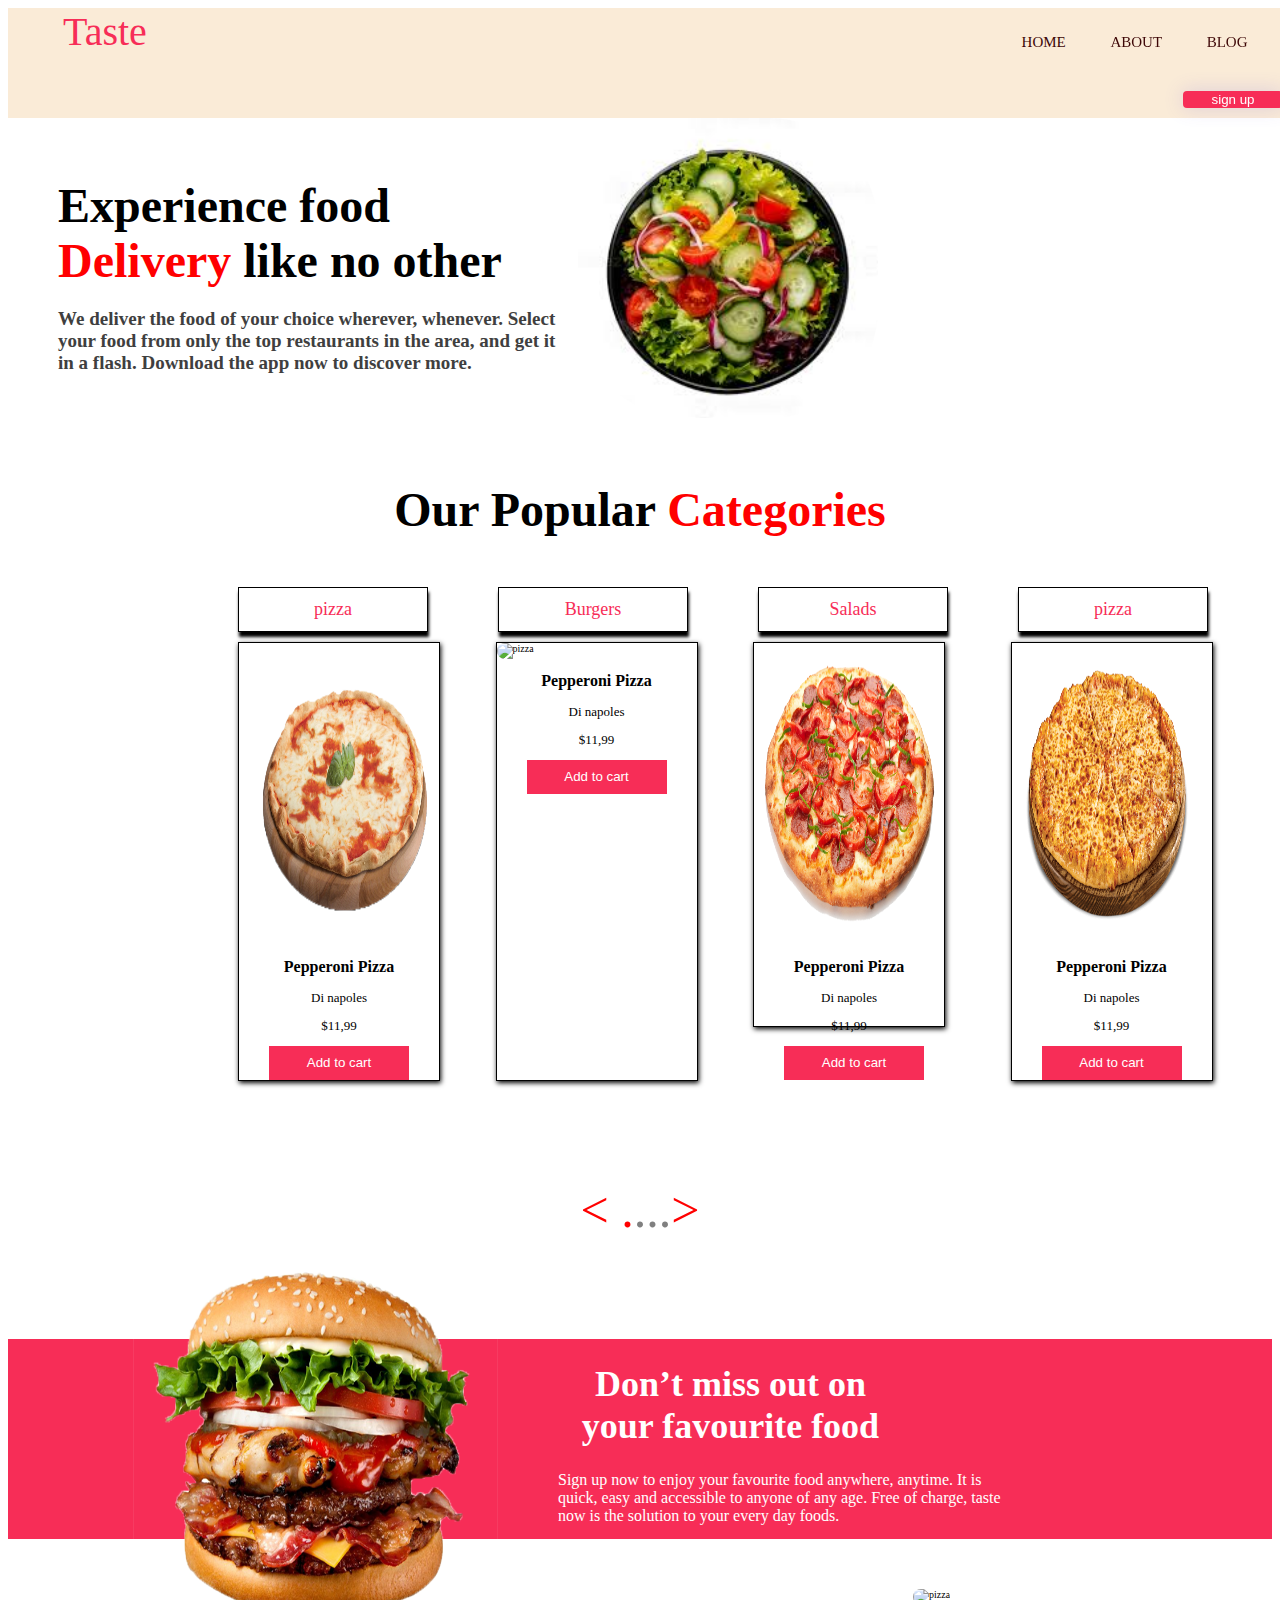
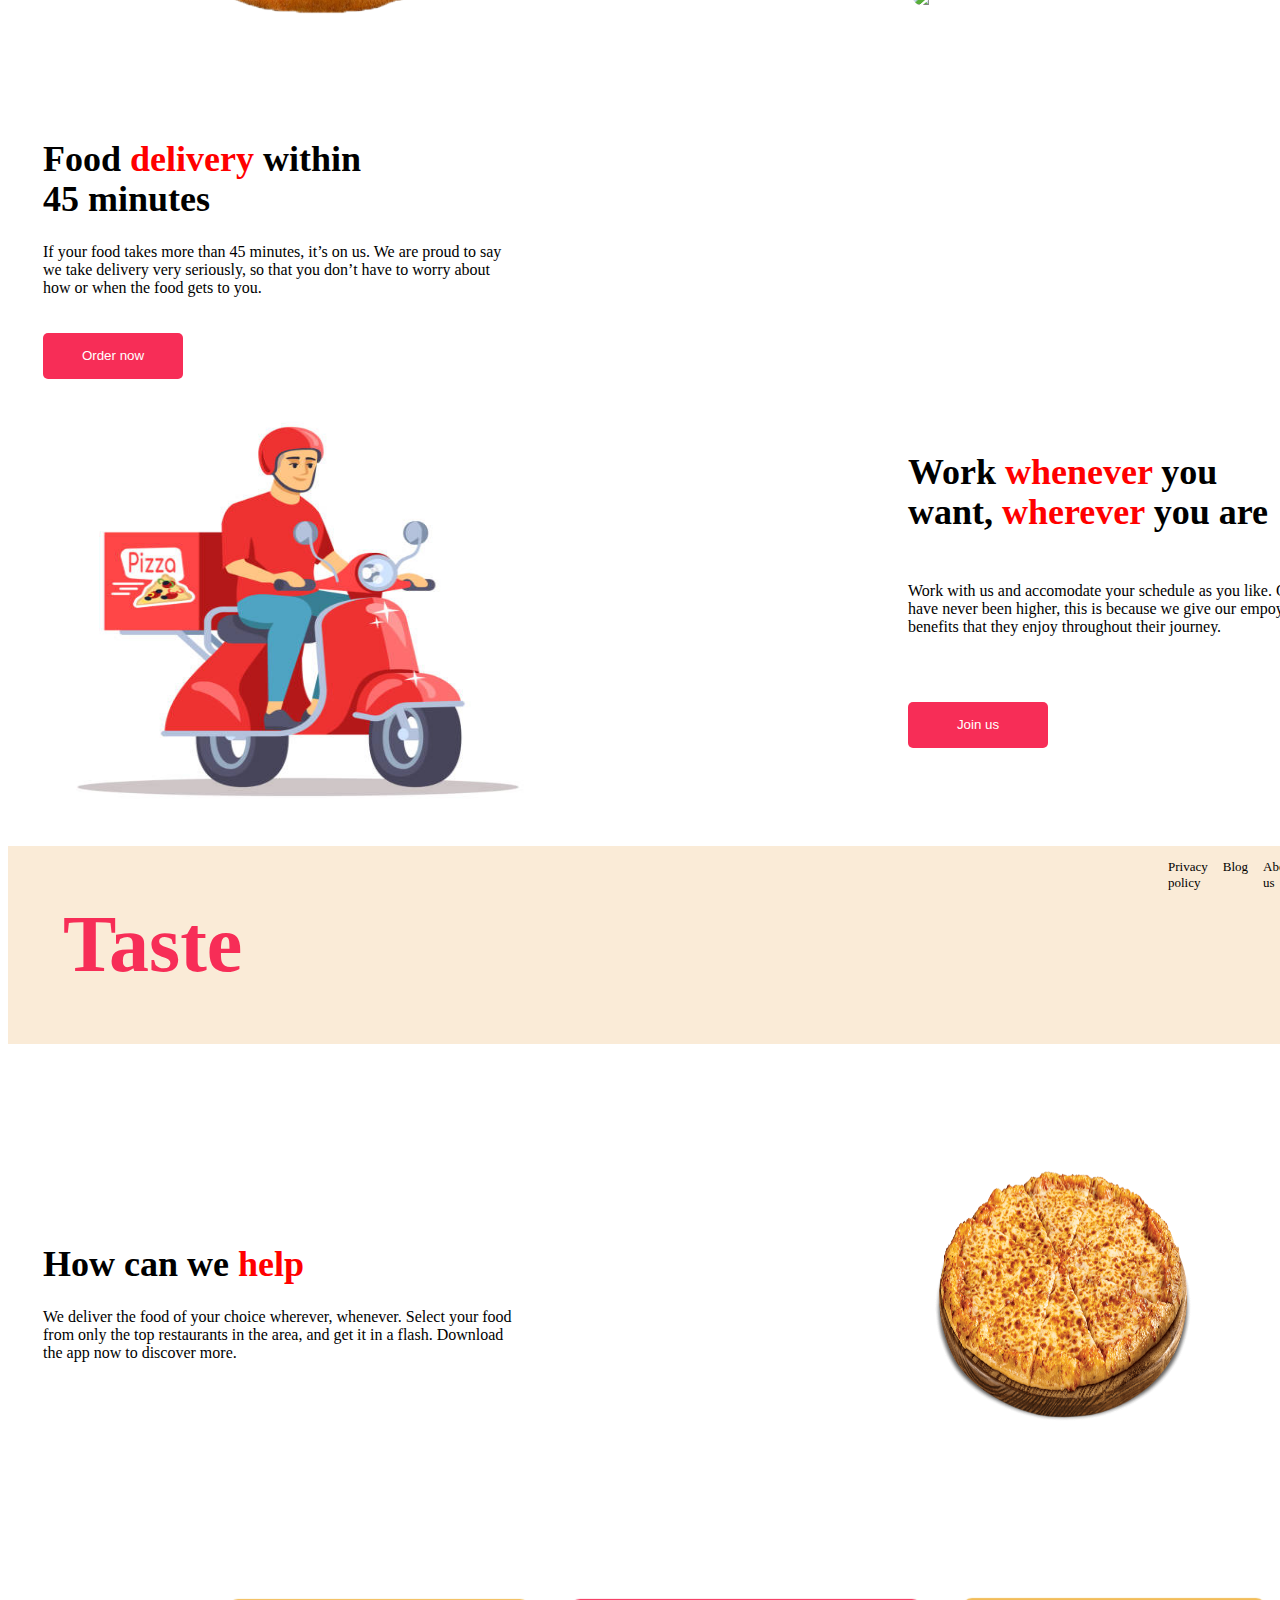
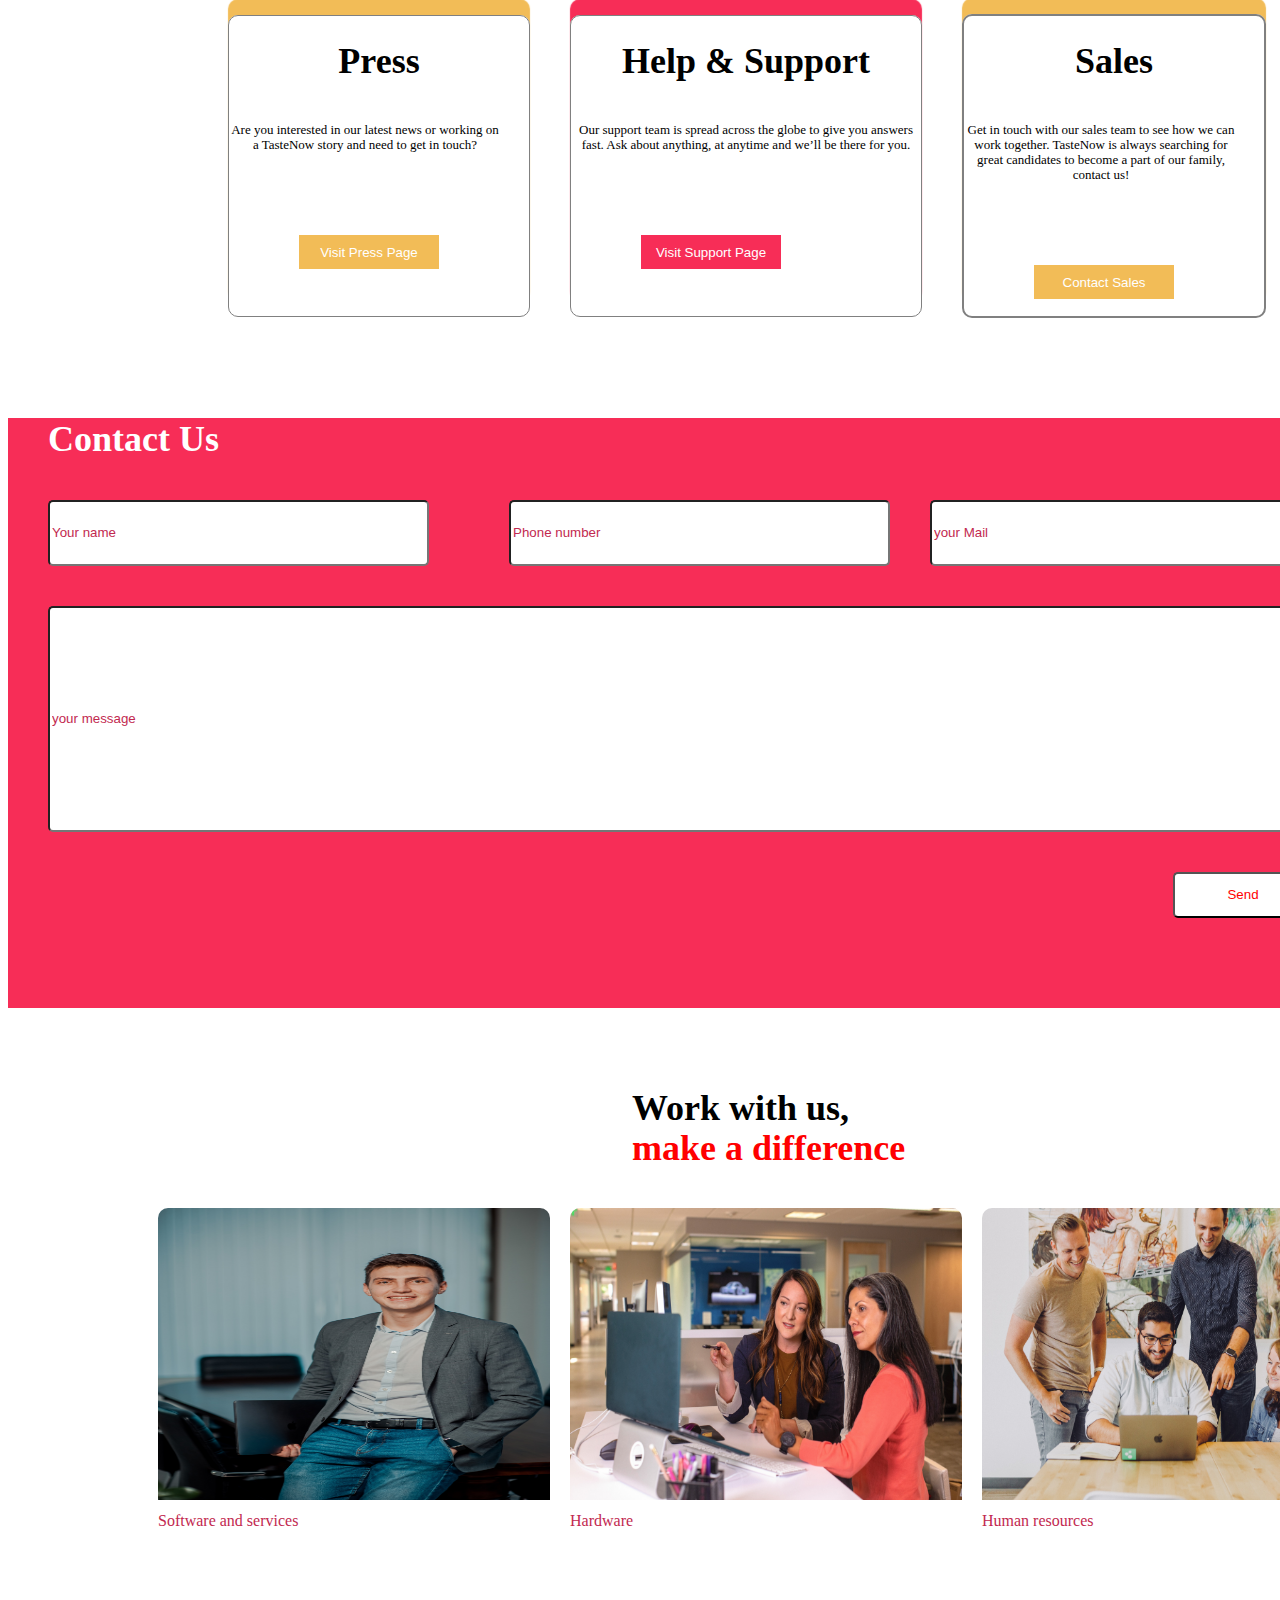
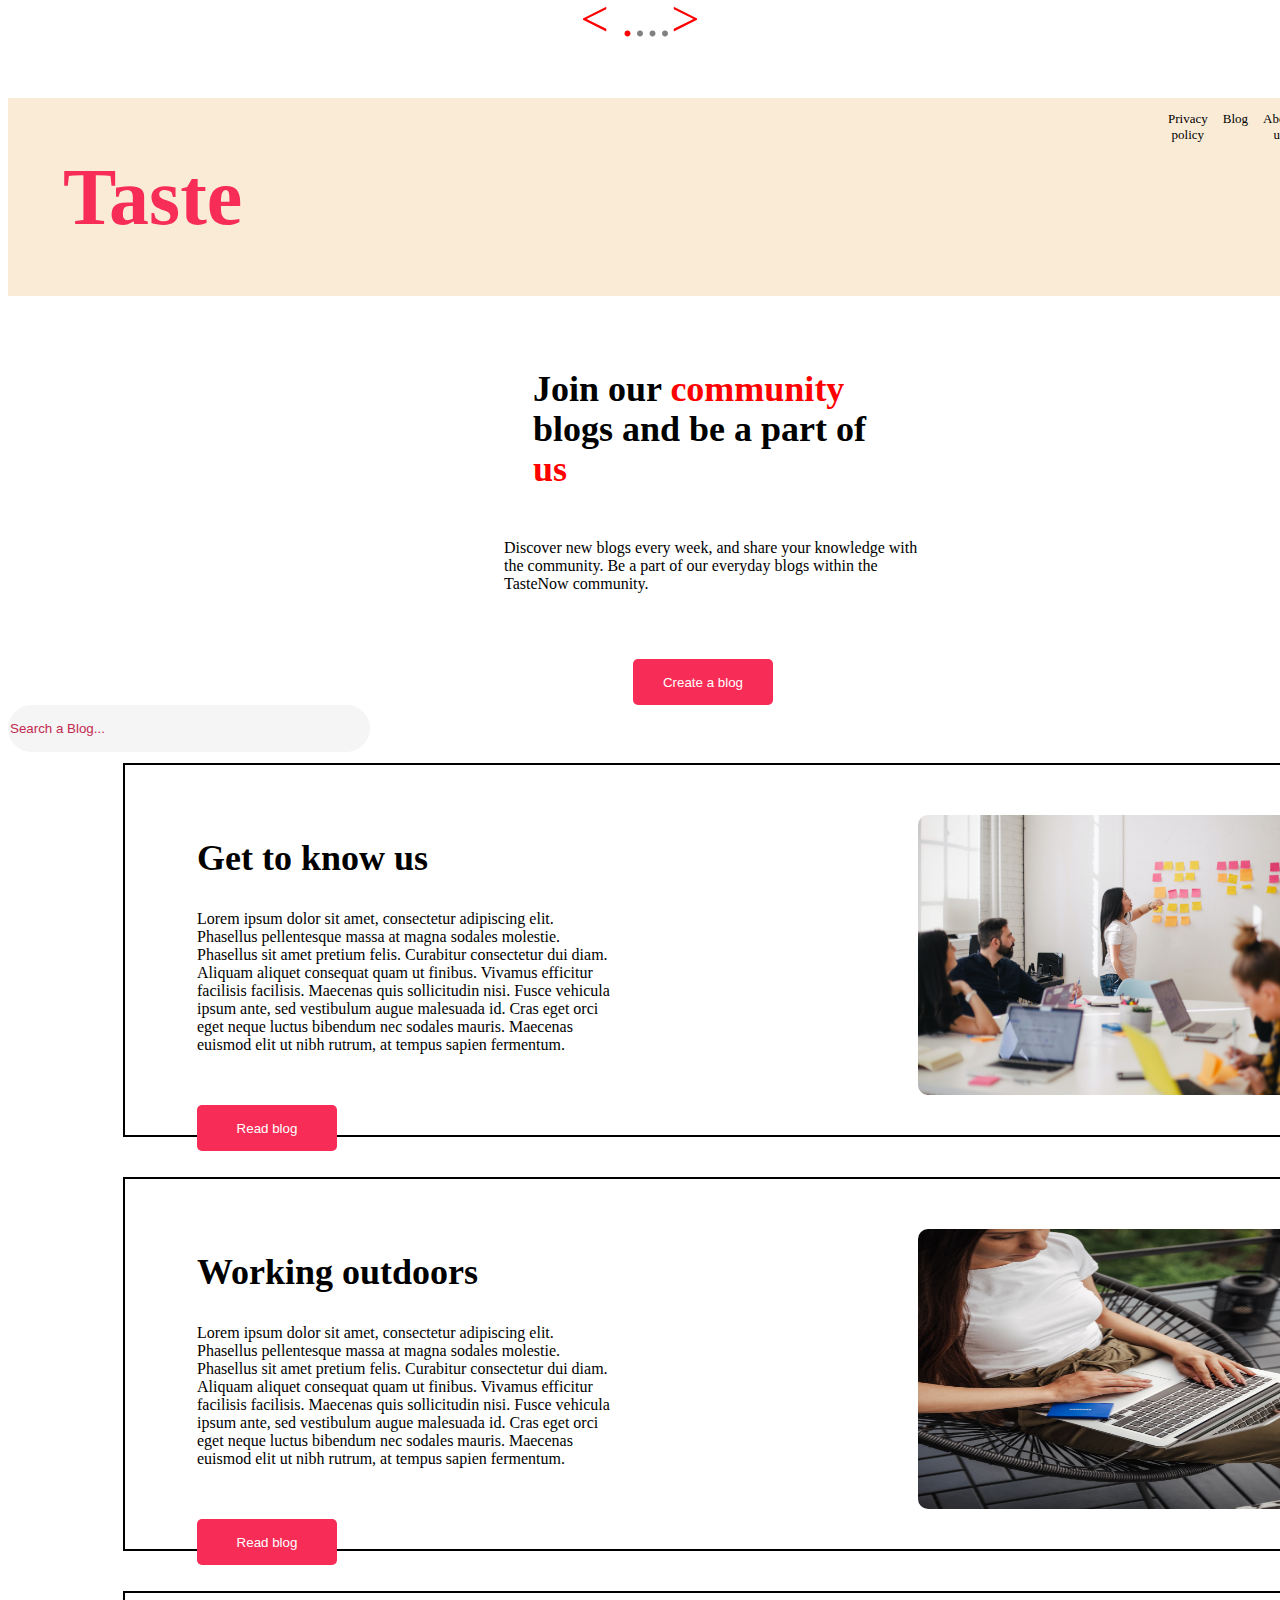
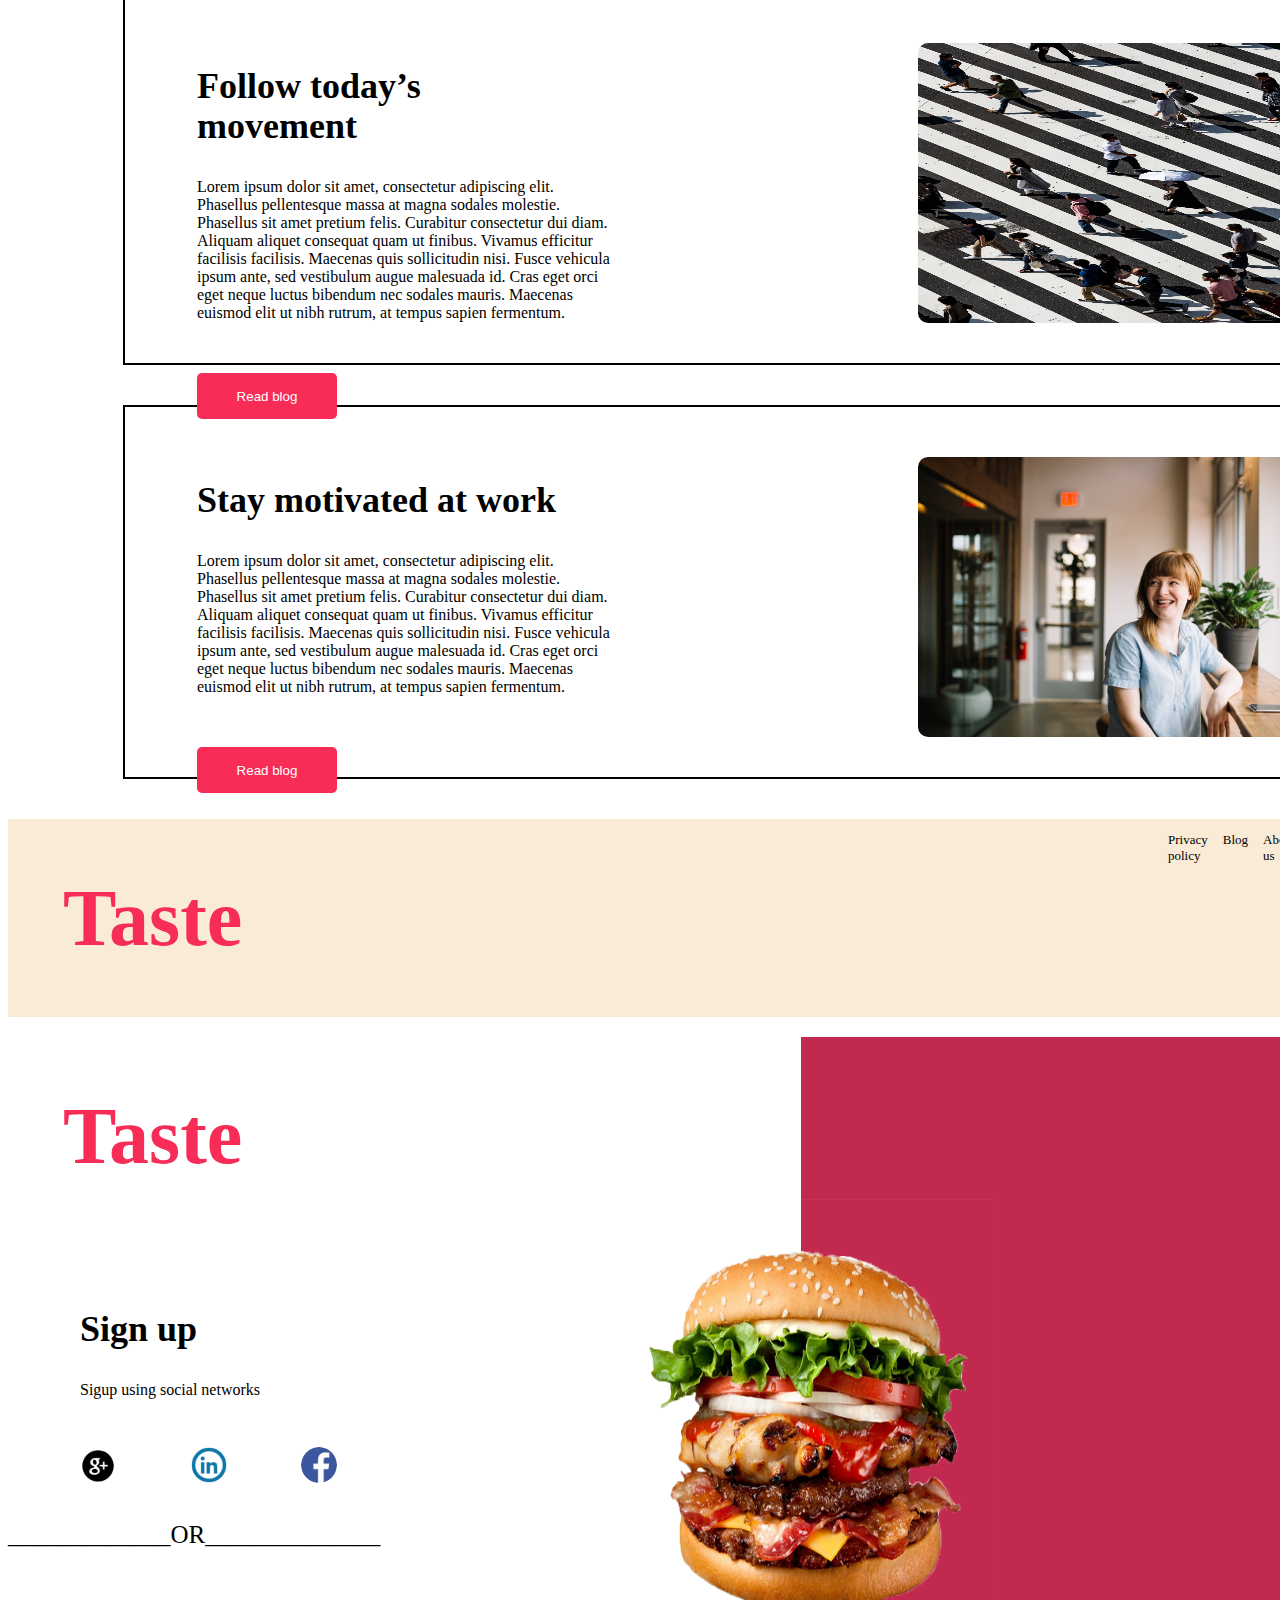
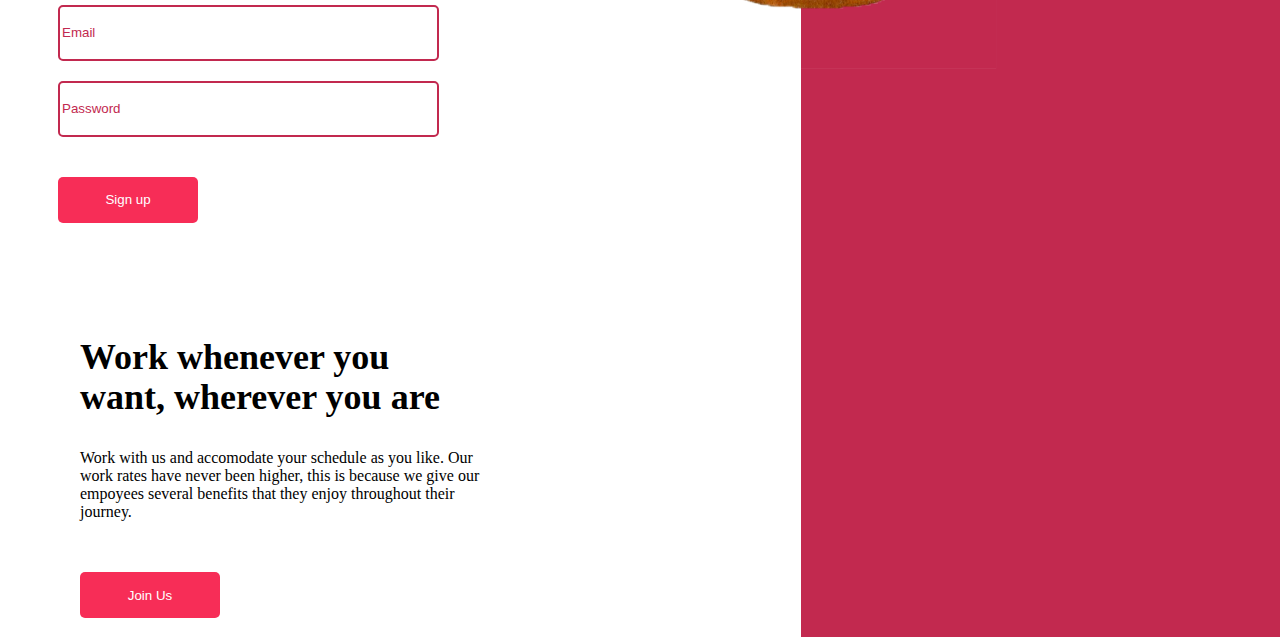
==== index.html @ a7306d1f "add photo" ====
<!DOCTYPE html>
<html lang="en">
<head>
  <meta charset="UTF-8">
  <meta name="viewport" content="width=device-width, initial-scale=1.0">
  <title>Document</title>
  <link rel="stylesheet" href="final project.css">
  <link rel="stylesheet" href="final project2.css">
  <link rel="stylesheet" href="reset.css">
  <link rel="stylesheet" href="https://cdnjs.cloudflare.com/ajax/libs/font-awesome/4.7.0/css/font-awesome.min.css">
  <link rel="stylesheet" href="photos/104424_google_google+_plus_icon (1).png">
<body>
  
  <div class="header">
    <div class="taste">
      <h2">Taste </h2>
  </div>
 
 
    <nav>
      <div class="items">
        <ul>
          <li><a href="">HOME</a></li>
          <li><a href="">ABOUT</a></li>
          <li><a href="">BLOG</a></li>
          <li><a href="">CONTACT</a></li>
          <img style="width: 40px;height: 40px;" src="photos/Shopping-cart-transparent-icon.png" alt="">
          <div class="button">
         <button>sign up</button>
        </ul>
      </div>
      </nav>
      
  
  </div>
  
      <div class="iio">
    <div class="title">
      <h1>Experience food <snan style="color: red;">Delivery</snan> like no other</h1>
      <h3>We deliver the food of your choice wherever, whenever. Select your food from only the top restaurants in the area, and get it in a flash. Download the app now to discover more.</h3></div>
      <div class="img">
      <img src="photos/pic1.png">
    </div>
  </div>
  </div>
  <div class="popular">
    <div>
      <h1>Our Popular <span style="color: red;">Categories</span></h1>
      <nav>
        <div class="pizza">
            <button>pizza</button>
          <button>Burgers</button>
          <button>Salads</button>
          <button>pizza</button>
        </div>
        </div>
      </nav>
    </div>
  </div>
    
  <div class="conteiners">
    <div class="conteiner1">
      <div>
        <img src="photos/pizza.png" alt="pizza">
      </div>
      <div>
        <h2>Pepperoni Pizza</h2>
        <p>Di napoles</p>
        <p>$11,99</p>
      <button>Add to cart</button>
      </div>
    </div>
    <div class="conteiner2">
      <div>
        <img src="photos/toppng.com-hd-transparent-png-of-cheese-pizza-3228x2036.png" alt="pizza">
      </div>
      
        <h2>Pepperoni Pizza</h2>
        <p>Di napoles</p>
        <p>$11,99</p>
      <button>Add to cart</button>
      
    </div>
    <div class="conteiner3">
      <div>
        <img src="photos/pngimg.com - pizza_PNG43985.png" alt="pizza">

      </div>
      
        <h2>Pepperoni Pizza</h2>
        <p>Di napoles</p>
        <p>$11,99</p>
      <button>Add to cart</button>
      
    </div>
  
    <div class="conteiner4">
      <div>
        <img src="photos/toppng.com-cheese-pizza-1538x776.png" alt="pizza">

      </div>
      <div>
        <h2>Pepperoni Pizza</h2>
        <p>Di napoles</p>
        <p>$11,99</p>
      </div>
      <button>Add to cart</button>
      </div>
    </div>
  
  </div>
  <div style="font-size: 50px;color:red;margin-top: 100px;text-align: center; ">&lt .<span style="color:gray;">...</span>&gt;</p>
  </div>
<div class="burger">
  <div>
    <img src="photos/burger.png" alt="burger">
    
  </div>
  <div class="text">
    <h1>Don’t miss out on your favourite food</h1>
    <p>Sign up now to enjoy your favourite food anywhere, anytime. It is quick, easy and accessible 
      to anyone of any age. Free of charge, taste now is the solution to your every day foods.</p>
</div>
</div>
  </div>
  <div class="service">
    <div class="information">
      <h1>Food <span style="color: red;">delivery</span> within 45 minutes</h1>
      <p>If your food takes more than 45 minutes, it’s on us. We are proud to say we take delivery very seriously, so that you don’t have to worry about how or when the food gets to you. </p>
<button>Order now</button>
    </div>
    <div class="delivery">
      <div>
        <img src="pppppp.png" alt="pizza">
      </div>
    </div>
    </div>
    <div class="order">
      <div>
        <img src="photos/pp.jpg" alt="delivery guy">
      </div>
      <div class="shsh">
        <h1>Work <span style="color: red;">whenever</span>  you want, <span style="color: red;">wherever</span> you are</h1>
      <p>Work with us and accomodate your schedule as you like. Our work rates have never been higher, this is because we give our empoyees several benefits that they enjoy throughout their journey. </p>
<button>Join us</button>
      </div>
    </div>
  <div class="footer">
    <div class="end">
      <h1>Taste </h1>
    </div>
    <div class="pages">
      <p>Privacy policy</p>
      <p>Blog</p>
      <p>About us</p>
      <p>Help</p>
      <p>Contact Us</p>
      <p>Terms of serivice</p>
    </div>
  </div>
  <div class="About ">
    <div class="blog">
      <h1>How can we <span style="color: red;">help</span></h1>
      <p>We deliver the food of your choice wherever, whenever. Select your food from only the top restaurants in the area, and get it in a flash. Download the app now to discover more.</p>
    </div>
    <div class="pic">
      <img src="photos/toppng.com-cheese-pizza-1538x776.png" alt="pizza pic">
    </div> 
  </div>
         <div class="boxes">
  <div class="box1">
    <h1>Press</h1>
    <p>Are you interested in our latest news or working on a TasteNow story and need to get in touch?</p>
    <button>Visit Press Page</button>
  </div>
  <div class="box2">
    <h1>Help & Support</h1>
    <p>Our support team is spread across the globe to give you answers fast. Ask about anything, at anytime and we’ll be there for you.</p>
    <button>Visit Support Page</button>
  </div>
  <div class="box3">
    <h1>Sales</h1>
    <p>Get in touch with our sales team to see how we can work together. TasteNow is always searching for great candidates to become a part of our family, contact us!</p>
    <button>Contact Sales</button>
  </div>
         </div>
         <div class="contact ">
          <div class="inputs">
          <div class="oo"> <h1>Contact Us</h1></div>
          <div class="in">
              <input type="text" id="fname" name="fname" placeholder="Your name"><br><br>
              <input type="number" id="number" name="number" placeholder="Phone number">
              <input type="mail" id="mail" name="mail" placeholder="your Mail">

          </div>
            <div class="message">
              <input type="Your message" id="you message" name="your message" placeholder="your message">
            </div>
          </div>
          <div class="send">
            <button>Send</button>
          </div>
         </div>
         </div>
         
          <div class="us">
            <h1>Work with us,<span style="color: red;"> make a difference</span></h1>
          </div>
          <div class="work">  
          <div class="quadrat1">
            <img src="photos/nn.png" alt="man">
            <p>Software and services</p>
          </div>
         <div class="quadrat2">
          <img src="photos/m.png" alt="man">
          <p>Hardware</p>
        </div>
       <div class="quadrat3">
        <img src="photos/bb.png" alt="man">
        <p>Human resources</p>
      </div>
     </div>
     </div>
     <div style="font-size: 50px;color:red; text-align: center;margin-top: 50px;">&lt .<span style="color:gray;">...</span>&gt;</p>
      <div class="footer">
        <div class="end">
          <h1>Taste </h1>
        </div>
        <div class="pages">
          <p>Privacy policy</p>
          <p>Blog</p>
          <p>About us</p>
          <p>Help</p>
          <p>Contact Us</p>
          <p>Terms of serivice</p>
        </div>
      </div>
     </div>
     <div class="join">
      <div class="kk">
        <h1>Join our <span style="color: red;">community</span> blogs and be a part of <span style="color: red;">us</span></h1>
        <p>Discover new blogs every week, and share your knowledge with the community. Be a part of our everyday blogs within the TasteNow community.</p>
        <button>Create a blog</button>
      </div >
      <div class="search">
     <input type="text" id="fname" name="fname" placeholder="Search a Blog..."><br><br>
    </div>


<div class="divisions">

  <div class="division1">
    <div class="divtext1">
    <h1>Get to know us</h1>
    <p>Lorem ipsum dolor sit amet, consectetur adipiscing elit. Phasellus pellentesque massa at magna sodales molestie. Phasellus sit amet pretium felis. Curabitur consectetur dui diam. Aliquam aliquet consequat quam ut finibus. Vivamus efficitur facilisis facilisis. Maecenas quis sollicitudin nisi. Fusce vehicula ipsum ante, sed vestibulum augue malesuada id. Cras eget orci eget neque luctus bibendum nec sodales mauris. Maecenas euismod elit ut nibh rutrum, at tempus sapien fermentum. </p>
    <button>Read blog</button>
    </div>
  <div class="divpho1">
    <img src="photos/ww.png" alt="">
  </div>
</div>


    <div class="division2">
      <div class="divtext2">
      <h1>Working outdoors</h1>
      <p>Lorem ipsum dolor sit amet, consectetur adipiscing elit. Phasellus pellentesque massa at magna sodales molestie. Phasellus sit amet pretium felis. Curabitur consectetur dui diam. Aliquam aliquet consequat quam ut finibus. Vivamus efficitur facilisis facilisis. Maecenas quis sollicitudin nisi. Fusce vehicula ipsum ante, sed vestibulum augue malesuada id. Cras eget orci eget neque luctus bibendum nec sodales mauris. Maecenas euismod elit ut nibh rutrum, at tempus sapien fermentum. </p>
      <button>Read blog</button>
      </div>
    <div class="divpho2">
      <img src="photos/www.png" alt="">
    </div>
</div>

      <div class="division3">
        <div class="divtext3">
        <h1>Follow today’s movement</h1>
        <p>Lorem ipsum dolor sit amet, consectetur adipiscing elit. Phasellus pellentesque massa at magna sodales molestie. Phasellus sit amet pretium felis. Curabitur consectetur dui diam. Aliquam aliquet consequat quam ut finibus. Vivamus efficitur facilisis facilisis. Maecenas quis sollicitudin nisi. Fusce vehicula ipsum ante, sed vestibulum augue malesuada id. Cras eget orci eget neque luctus bibendum nec sodales mauris. Maecenas euismod elit ut nibh rutrum, at tempus sapien fermentum. </p>
        <button>Read blog</button>
        </div>
      <div class="divpho3">
        <img src="photos/wwww.png" alt="">
      </div>
      </div>
        <div class="division4">
          <div class="divtext4">
          <h1>Stay motivated at work</h1>
          <p>Lorem ipsum dolor sit amet, consectetur adipiscing elit. Phasellus pellentesque massa at magna sodales molestie. Phasellus sit amet pretium felis. Curabitur consectetur dui diam. Aliquam aliquet consequat quam ut finibus. Vivamus efficitur facilisis facilisis. Maecenas quis sollicitudin nisi. Fusce vehicula ipsum ante, sed vestibulum augue malesuada id. Cras eget orci eget neque luctus bibendum nec sodales mauris. Maecenas euismod elit ut nibh rutrum, at tempus sapien fermentum. </p>
          <button>Read blog</button>
          </div>
        <div class="divpho4">
          <img src="photos/wwwww.png" alt="">
        </div>
         <div>
        </div>
        </div>
        <div class="footer">
        <div class="end">
          <h1>Taste </h1>
        </div>
        <div class="pages">
          <p>Privacy policy</p>
          <p>Blog</p>
          <p>About us</p>
          <p>Help</p>
          <p>Contact Us</p>
          <p>Terms of serivice</p>
        </div>
        </div>
        <div class="whole">
     <div class="kanec">
      <div class="end">
        <h1>Taste </h1>
      </div>
      <div class="vz">
        <h1>Sign up</h1>
        <p>Sigup using social networks</p>
        <img style="width: 36px;height: 36px;" src="photos/104424_google_google+_plus_icon (1).png" alt="">
        <img style="width: 36px;height: 36px;" src="photos/940989_in_linked_linkedin icon_icon.png" alt="">
        <img style="width: 36px;height: 36px;" src="photos/3225194_app_facebook_logo_media_popular_icon.png" alt="">
      </div>
      <br>
      <div style="font-size: 25px;">
      <p>_____________OR______________</p>
     </div>
     <br>
     <div class="cbb">
     
     <div><input type="mail" id="mail" name="mail" placeholder="Email"></div>
    <div><input type="password" id="password" name="password" placeholder="Password"></div>
     <div><button>Sign up</button></div>
     </div>
     </div>
     <div class="bur">
      <img src="photos/burger.png" alt="">
     </div>
        </div>
      </div>
     <div class="bolo">
      <h1>Work whenever you want, wherever you are</h1>
      <p>Work with us and accomodate your schedule as you like. Our work rates have never been higher, this is because we give our empoyees several benefits that they enjoy throughout their journey.</p>
      <button>Join Us</button>
     </div>
     
</body>
</html>
---- final project.css ----
:root {
  font-size: 10px;
  --color-white: white;
  --padding: 10px;
}


.header{
 width: 1520px;
height:100%;
display: flex;
flex: 100px 1fr;
background-color: antiquewhite;
position: sticky;
top: 0;
}
.taste,
.end{
  display: flex;
  font-family: 'Brush Script MT';
  font-size: 40px ;
   color: #F72D57;
   margin-left: 55px;
   width: 50px;
  
  
}
.items{
  display: flex;
  flex-wrap: wrap;
  flex-direction: row;
  justify-content: space-evenly;
  width: 500px;
  text-align: right;
  margin-left: 850px;
 
  
    }
    .items ul{
      display: flex;
      flex-wrap: wrap;
      justify-content: space-evenly;
      gap: 25px;
      margin-top: 18px;
      
    }
      
       .items ul li {
        display: flex;
        list-style: none;
        display: inline-block;
        padding: 8px 1px;
        position: relative;
        gap: 20px;
        
        a{
          color: rgb(61, 6, 6);
          font-size: 15px;
          text-decoration: none;
          font-style:normal;
      
         }
    }
    .button{
      display: flex;
      button{
        background-color:#F72D57;
      color:var(--color-white);
      box-shadow: 0 0 20px rgba(104, 85, 224, 0.2);
      width: 100px;
      border-radius: 4px;
      border: none;
      }
       }
    

.iio{
  display: flex;

  ;
}

  .title h1{
    font-size: 48px;
    top:100px;
    left:50px;
    width: 450px;
    margin-top: 60px;
    margin-left:50px;
    margin-bottom: 0px;
  }
  .title h3{
    font-size: 19px;
    margin: 20px;
    width: 500px;
    margin-left: 50px;
    color: #3F3F3F;
    font-weight: 300px;
  }
  .img{
    margin-right: 370px;
    margin-bottom:30px;
    
  }
    img{
      border-radius: 110px;
      width: 300px;
      height: 300px;
}






.popular{
  width: 100%;
  height: 500px;
   

}
.pizza{
  display: grid;
  grid-template-columns: 1fr 1fr 1fr 1fr;
  gap: 30px;
  
  width: 880px;
  margin-top: 50px;
  text-align: center;
  gap: 70px;
  margin-left: 230px;
  box-shadow:  15px black;
  
}
.pizza button{
  border: 1px solid black;
  display: inline-block;
  width: 190px;
  height: 45px;
 
  color:#F72D57;
  background-color: var(--color-white);
  font-size: 18px;
  font-family: popins;
  box-shadow:  1px 5px 3px black;
}
 
.popular h1{
  font-size: 48px;
  text-align: center;
  
  
}
.conteiners{
  display: grid;
  grid-template-columns: 1fr 1fr 1fr 1fr;
  gap: 30px;

  vertical-align: top;
  margin-top: -340px;
  margin-left: 230px;
  width: 1000px;
  
  
}

.conteiner1{
  display: inline-block;
  border: 1px solid black;
  box-shadow: 1px 2px 5px black;
  width: 200px; }
  .conteiner1 img{
  width: 210px;
  height: 200x;
  
}
.conteiner1 h2 {
   text-align: center;
  font-size: 16px;
  font-weight: 500px; }
  .conteiner1 p{
  font-size: 13px;
  text-align: center;
  font-weight: 300px;
  line-height: 15px;

}
.conteiner1 button{
  background-color: #F72D57;
  color: var(--color-white);
  width: 140px;
  height: 34px;
  margin-left: 30px;
  border: none;
   }
    
.conteiner2{
  display: inline-block;
  border: 1px solid black;
  box-shadow: 1px 2px 5px black;
  width: 200px;
  
}
.conteiner2 img{
  width: 210px;
  height: 145x;
  
}
.conteiner2 h2 {
  text-align: center;
 font-size: 16px;
 font-weight: 500px; }
 .conteiner2 p{
 font-size: 13px;
 text-align: center;
 font-weight: 300px;
 line-height: 15px;

}
.conteiner2 button{
 background-color: #F72D57;
 color: var(--color-white);
 width: 140px;
 height: 34px;
 margin-left: 30px;
 border: none;
  }

.conteiner3{
  display: inline-block;
  border: 1px solid black;
  box-shadow: 1px 2px 5px black;
  width: 200px;
  
}
.conteiner3 img{
  width: 190px;
  height: 185x;
  
}
.conteiner3 h2 {
  text-align: center;
 font-size: 16px;
 font-weight: 500px; }
 .conteiner3 p{
 font-size: 13px;
 text-align: center;
 font-weight: 300px;
 line-height: 15px;

}
.conteiner3 button{
 background-color: #F72D57;
 color:var(--color-white);
 width: 140px;
 height: 34px;
 margin-left: 30px;
 border: none;
  }

.conteiner3{
  display: inline-block;
  border: 1px solid black;
  box-shadow: 1px 2px 5px black;
  width: 190px;
  height: 383px;
  
}
.conteiner4 { 
display: inline-block;
  border: 1px solid black;
  box-shadow: 1px 2px 5px black;
  width: 200px;
   }
.conteiner4 img{
  width: 190px;
  height: 185x;
  
}
.conteiner4 h2 {
  text-align: center;
 font-size: 16px;
 font-weight: 500px; }
 .conteiner4 p{
 font-size: 13px;
 text-align: center;
 font-weight: 300px;
 line-height: 15px;

}
.conteiner4 button{
 background-color: #F72D57;
 color:var(--color-white);
 width: 140px;
 height: 34px;
 margin-left: 30px;
 border: none;
  }


.line{
  border: 1px solid black;
}




.burger{
  width: 100%;
  height: 200px;
  display: grid;
  grid-template-columns: 100px 1fr;
  background-color: #F72D57;
  margin-top: 100px;
  position: relative;
}
.burger img{
  width: 615px;
  height: 515px;
  position: absolute;
  display: flex;
  background-size: cover;
  margin-top: -150px;
}
.text{
  display: inline-block;
  h1{
text-align: center;
width: 345px;
  font-size:36px ;
  margin-left: 450px;
  color: var(--color-white);
}
 }
.burger  p{
  color:var(--color-white);
  font-size: 16px;
  width: 445px;
  margin-left: 450px;
  margin-top: 20px;
}
.service{
  display: flex;
}
.information h1{
font-size: 36px;
width:335px;
margin-left: 35px;
margin-top: 200px;
line-height: 40px;
}
.information p{
  font-size: 16px;
  font-weight: 300;
  width: 470px;
  margin-left: 35px;
  margin-top: 20px;
}
.information button{
  
  background-color:#F72D57;
  border-radius: 5px;
   color: var(--color-white);
   width: 140px;
   height: 46px;
   border: none;
   margin-left: 35px;
   margin-top: 20px;
}
.delivery {
  margin-left: 400px;
  margin-top: 50px;
  display: inline-block;
  img { 
  width: 615px;
  height: 583px; }
  
}
.order{
  display: flex;
}
.order img{
  height: 465px;
  width: 580px;
}
.shsh h1{
  font-size: 36px;
  width:400px;
  margin-left: 320px;
  margin-top: 73px;
  line-height: 40px;
  font-weight: 700px;
  }
  .shsh p{
    font-size: 16px;
    font-weight: 300;
    width: 470px;
    margin-left: 320px;
    margin-top: 50px;
  }
  .shsh button{
    
    background-color:#F72D57;
    border-radius: 5px;
     color: var(--color-white);
     width: 140px;
     height: 46px;
     border: none;
     margin-left: 320px;
     margin-top: 50px;
  }
  .footer{
    width: 1520px;
    background-color: antiquewhite;
    display: grid ;
    grid-template-columns: 1160px 300px;
    font-weight: 300px;
    
  }
  .pages{
    display: flex;
    justify-content: space-evenly;
    flex-direction: row ;
    gap: 15px;
  width: 200px;
  
   p{
font-size: 13px;
color: black;


 }
 }
@media screen and (max-width: 760px)
  
{ 
 .items{
 margin-left: 
 645px;} 

  .img{
    img{ 
    width: 500px;
    height: 500px;
     }
   }
  .popular{
    height: 584px;
  }
  .pizza{
    margin-left: 30px;
  }
  .conteiners{
    margin-left: 30px;
  }
  .burger{
    width: 1500px;
    height: 300px;
    img{
      width: 642px;
      height: 665px;
    }
  }
  .text p{
    font-size: 20px;
  }
  .delivery {
    margin-left: 155px;
  }
.shsh{
  width: 300px;
  margin-left: -200px;
}
.pages{
  width: 300px;
  margin-left: -244px;
}
.contact{
  width: 1500px;
}
 }
---- final project2.css ----
.About {
  display: flex;

}

 
.blog h1{
    font-size: 36px;
    width:335px;
    margin-left: 35px;
    margin-top: 200px;
    line-height: 40px;
    font-weight: 700px;
    }
    .blog p{
      font-size: 16px;
      font-weight: 300;
      width: 470px;
      margin-left: 35px;
      margin-top: 20px;
    }
    .pic{
      width: 400px;
      height: 300px;
      border-radius: 20px;
      margin-left: 400px;
      margin-top: 100px;

    }
    .boxes{ 
      display: flex;
      gap:40px;
      margin-top: 170px;
      margin-bottom: 100px;
      align-items: center;
      margin-left: 220px;
      
    }
    .box2{
      border:1px solid grey ;
      width: 350px;
      height: 300px;
      box-shadow: 0px -16px 1px #F72D57;
      display: inline-block;
      border-radius: 10px;
    }
    
    .box2 h1 {
      text-align: center;
     font-size: 36px;
     font-weight: 500px;
     
     }
    
     .box2 p{
      
     font-size: 13px;
     text-align: center;
     font-weight: 300px;
     line-height: 15px;
     margin-top: 40px;
     width: 328;
    
    }
    
    .box2 button{
     background-color:#F72D57;
     color: white;
     margin-top: 70px;
     margin-right: 70px;
     width: 140px;
     height: 34px;
     margin-left: 70px;
     border: none;
     text-align: center;
      }
      .box1{
        border:1px solid grey ;
        width: 300px;
        height: 300px;
        box-shadow: 0px -16px 1px#F2BC57;
        display: inline-block;
        border-radius: 10px;
      }
      
      .box1 h1 {
        text-align: center;
       font-size: 36px;
       font-weight: 500px;
       
       }
      
       .box1 p{
        
       font-size: 13px;
       text-align: center;
       font-weight: 300px;
       line-height: 15px;
       margin-top: 40px;
       width: 272px;
      
      }
      
      .box1 button{
       background-color: #F2BC57;
       color: white;
       margin-top: 70px;
       margin-right: 40px;
       width: 140px;
       height: 34px;
       margin-left: 70px;
       border: none;
        }
        .box3{
          border:2px solid  grey ;
          width: 300px;
          height: 300px;
          box-shadow: 0px -16px 1px#F2BC57;
          display: inline-block;
          border-radius: 10px;
        }
        
        .box3 h1 {
          text-align: center;
         font-size: 36px;
         font-weight: 500px;
         
         }
        
         .box3 p{
          
         font-size: 13px;
         text-align: center;
         font-weight: 300px;
         line-height: 15px;
         margin-top: 40px;
         width: 274px;
        
        }
        
        .box3 button{
         background-color: #F2BC57;
         color: white;
         margin-top: 70px;
         margin-right: 40px;
         width: 140px;
         height: 34px;
         margin-left: 70px;
         border: none;
          }
          .contact {
            width: 1520px;
            height: 590px;
            background-color: #F72D57;
            margin-top: 40px;

          }
          .oo h1{
            font-size: 36px;
            margin-left: 40px;
            color: white;
          
          }
          input{
            width: 373px;
            height: 60px;
            text-align:start ;

            border-radius: 5px;
           
            
          }
          ::placeholder{
            color: white;
          }
          .message input{
            width: 1255px;
            height: 220px;
            margin-left: 40px;
            margin-top: 40px;
          }
          
          .in{
            display: flex;
            gap: 40px;
            margin-left: 40px;
            margin-top: 40px;
            
          }
          .send button{
            background-color: white;
            color: red;
            border-radius: 5px;
            width: 140px;
            height: 46px;
            margin-left: 1165px;
            margin-top: 40px;
          }
          .us h1{
            font-size: 36px;
            width:285px;
            margin-left: 624px;
            margin-top: 80px;
            line-height: 40px;
            font-weight: 700px;
          }
          .work{
            display: flex;
            gap: 20px;
            margin-left: 150px;
            margin-top: 40px;
          }
          .quadrat1 { 
            border-radius: 10px;
            box-shadow: 0px 0px 0px 0,25px;
            img { 
            width: 392px;
            height: 292px;
            border-radius: 10px 10px 0px 0px;
          }
           }
          .quadrat1 p{
            font-size: 16px;
            color: #C2294F;
            margin-top: 10px;
            margin-bottom: 10px;
          }
          .quadrat2 {
             box-shadow: 0px 0px 0px 0,25px;
            border-radius: 10px;
            img { 
            width: 392px;
            height: 292px;
            border-radius: 10px 10px 0px 0px;
          }
           }
          .quadrat2 p{
            font-size: 16px;
            color: #C2294F;
            margin-top: 10px;
            margin-bottom: 10px;
          }
          .quadrat3 {
            box-shadow: 0px 0px 0px 0,25px;
            border-radius: 10px;
            img { 
            width: 392px;
            height: 292px;
            border-radius: 10px 10px 0px 0px;
          }
           }
          .quadrat3 p{
            font-size: 16px;
            color: #C2294F;
            margin-top: 10px;
            margin-bottom: 10px;
          }
          .footer{
            width: 100;
            background-color: antiquewhite;
            display: grid ;
            grid-template-columns: 1160px 300px;
            font-weight: 300px;
          }
          .kk h1{
            font-size: 36px;
            width:360px;
            margin-left: 525px;
            margin-top: 73px;
            line-height: 40px;
            font-weight: 700px;
            }
            .kk p{
              font-size: 16px;
              font-weight: 300;
              width: 421px;
              margin-left: 496px;
              margin-top: 50px;
            }
            .kk button{
              
              background-color:#F72D57;
              border-radius: 5px;
               color: white;
               width: 140px;
               height: 46px;
               border: none;
               margin-left: 625px;
               margin-top: 50px;
            }
            .search input{
              width: 358px;
              height: 45px;
              border-radius: 50px;
              border: 2px red;
              background-color: whitesmoke;
              
            }
            ::placeholder{ 
              color: #F72D57;
            }
            .join {
              display: inline-block;

            }
            .divisions{
              display: inline-block;
              gap: 90px;
            }
            
            .division1{
              display: flex;
              border: 2px solid;
              width: 1240px;
              height: 370px;
              box-shadow: rgba(0, 0, 0, 0.15);
              margin-left: 115px;
              margin-bottom: 40px;
            }
            
            .divtext1 h1{
              font-size: 36px;
              width:360px;
              margin-left: 72px;
              margin-top: 73px;
              line-height: 40px;
              font-weight: 700px;
              }
            
            .divtext1 p{
                font-size: 16px;
                font-weight: 300;
                width: 421px;
                margin-left: 72px;
                margin-top: 32px;
              }
           
            .divtext1 button{
                
                background-color:#F72D57;
                border-radius: 5px;
                 color: white;
                 width: 140px;
                 height: 46px;
                 border: none;
                 margin-left: 72px;
                 margin-top: 35px;
                  }
                  
                  .divpho1 img{
                   width: 419px;
                   height: 280px;
                   border-radius: 10px; 
                   margin-left: 300px;
                   margin-top: 50px;
                  }
                  .division2{
                    display: flex;
                    border: 2px solid;
                    width: 1240px;
                    height: 370px;
                    box-shadow: rgba(0, 0, 0, 0.15);
                    margin-left: 115px;
                    margin-bottom: 40px;
                  }
                  
                  .divtext2 h1{
                    font-size: 36px;
                    width:360px;
                    margin-left: 72px;
                    margin-top: 73px;
                    line-height: 40px;
                    font-weight: 700px;
                    }
                  
                  .divtext2 p{
                      font-size: 16px;
                      font-weight: 300;
                      width: 421px;
                      margin-left: 72px;
                      margin-top: 32px;
                    }
                 
                  .divtext2 button{
                      
                      background-color:#F72D57;
                      border-radius: 5px;
                       color: white;
                       width: 140px;
                       height: 46px;
                       border: none;
                       margin-left: 72px;
                       margin-top: 35px;
                        }
                        
                        .divpho2 img{
                         width: 419px;
                         height: 280px;
                         border-radius: 10px; 
                         margin-left: 300px;
                         margin-top: 50px;
                        }

                        .division3{
                          display: flex;
                          border: 2px solid;
                          width: 1240px;
                          height: 370px;
                          box-shadow: rgba(0, 0, 0, 0.15);
                          margin-left: 115px;
                          margin-bottom: 40px;
                        }
                        
                        .divtext3 h1{
                          font-size: 36px;
                          width:380px;
                          margin-left: 72px;
                          margin-top: 73px;
                          line-height: 40px;
                          font-weight: 700px;
                          }
                        
                        .divtext3 p{
                            font-size: 16px;
                            font-weight: 300;
                            width: 421px;
                            margin-left: 72px;
                            margin-top: 32px;
                          }
                       
                        .divtext3 button{
                            
                            background-color:#F72D57;
                            border-radius: 5px;
                             color: white;
                             width: 140px;
                             height: 46px;
                             border: none;
                             margin-left: 72px;
                             margin-top: 35px;
                              }
                              
                              .divpho3 img{
                               width: 419px;
                               height: 280px;
                               border-radius: 10px; 
                               margin-left: 300px;
                               margin-top: 50px;
                              }

                              .division4{
                                display: flex;
                                border: 2px solid;
                                width: 1240px;
                                height: 370px;
                                box-shadow: rgba(0, 0, 0, 0.15);
                                margin-left: 115px;
                                margin-bottom: 40px;
                              }
                              
                              .divtext4 h1{
                                font-size: 36px;
                                width:360px;
                                margin-left: 72px;
                                margin-top: 73px;
                                line-height: 40px;
                                font-weight: 700px;
                                }
                              
                              .divtext4 p{
                                  font-size: 16px;
                                  font-weight: 300;
                                  width: 421px;
                                  margin-left: 72px;
                                  margin-top: 32px;
                                }
                             
                              .divtext4 button{
                                  
                                  background-color:#F72D57;
                                  border-radius: 5px;
                                   color: white;
                                   width: 140px;
                                   height: 46px;
                                   border: none;
                                   margin-left: 72px;
                                   margin-top: 35px;
                                    }
                                    
                                    .divpho4 img{
                                     width: 419px;
                                     height: 280px;
                                     border-radius: 10px; 
                                     margin-left: 300px;
                                     margin-top: 50px;
                                    }
                                    .vz h1{
                                      font-size: 36px;
                                      width:360px;
                                      margin-left: 72px;
                                      margin-top: 73px;
                                      line-height: 40px;
                                      font-weight: 700px;
                                      }
                                    
                                    .vz p{
                                        font-size: 16px;
                                        font-weight: 300;
                                        width: 421px;
                                        margin-left: 72px;
                                        margin-top: 32px;
                                      }
                                      .vz img{
                                        margin-left: 72px;
                                        margin-top: 32px;
                                      }
                                      .cbb{
                                        display: inline-block;
                                        margin-left: 50px;
                                      }
                                      .cbb input{
                                        width: 373px;
                                        height: 50px;
                                        border-radius: 5px;
                                        border: 2px solid #C2294F;
                                        background-color: white;
                                        margin-top: 20px;
                                      }
                                      ::placeholder{
                                        color: #C2294F ;
                                      }
                                      .cbb button{
                                        background-color:#F72D57;
                                        border-radius: 5px;
                                         color: white;
                                         width: 140px;
                                         height: 46px;
                                         border: none;
                                         margin-top: 40px;
                                         
                                      }
                                      .bur img{
                                        width: 622px;
                                        height: 540px;
                                        margin-top: 127px;
                                        margin-left: -300px;
                                      }
                                      .whole{
                                        display: flex;
                                        margin-top: 20px;
                                      }
                                      .bur{
                                        display: flex;
                                        margin-left:300px;
                                        width: 726px;
                                        height: 1200px;
                                        left: 700px;
                                        background-color: #C2294F;
                                      }
                                      .bolo h1{
                                        font-size: 36px;
                                        width:360px;
                                        margin-left: 72px;
                                        margin-top: -300px;
                                        line-height: 40px;
                                        font-weight: 700px;
                                        }
                                      
                                      .bolo p{
                                          font-size: 16px;
                                          font-weight: 300;
                                          width: 421px;
                                          margin-left: 72px;
                                          margin-top: 32px;
                                        }
                                     
                                      .bolo button{
                                          
                                          background-color:#F72D57;
                                          border-radius: 5px;
                                           color: white;
                                           width: 140px;
                                           height: 46px;
                                           border: none;
                                           margin-left: 72px;
                                           margin-top: 35px;
                                            }
                                            @media screen and (max-width: 760px)
  
                                            { 
                                              .send{
                                                margin-left: -70px;
                                              }
                                              .work{
                                                margin-left: 40px;
                                              }
                                              .divisions{
                                                margin-left: -90px;
                                              }
                                              .kanec{
                                                margin-left: 80px;
                                              }
                                            }
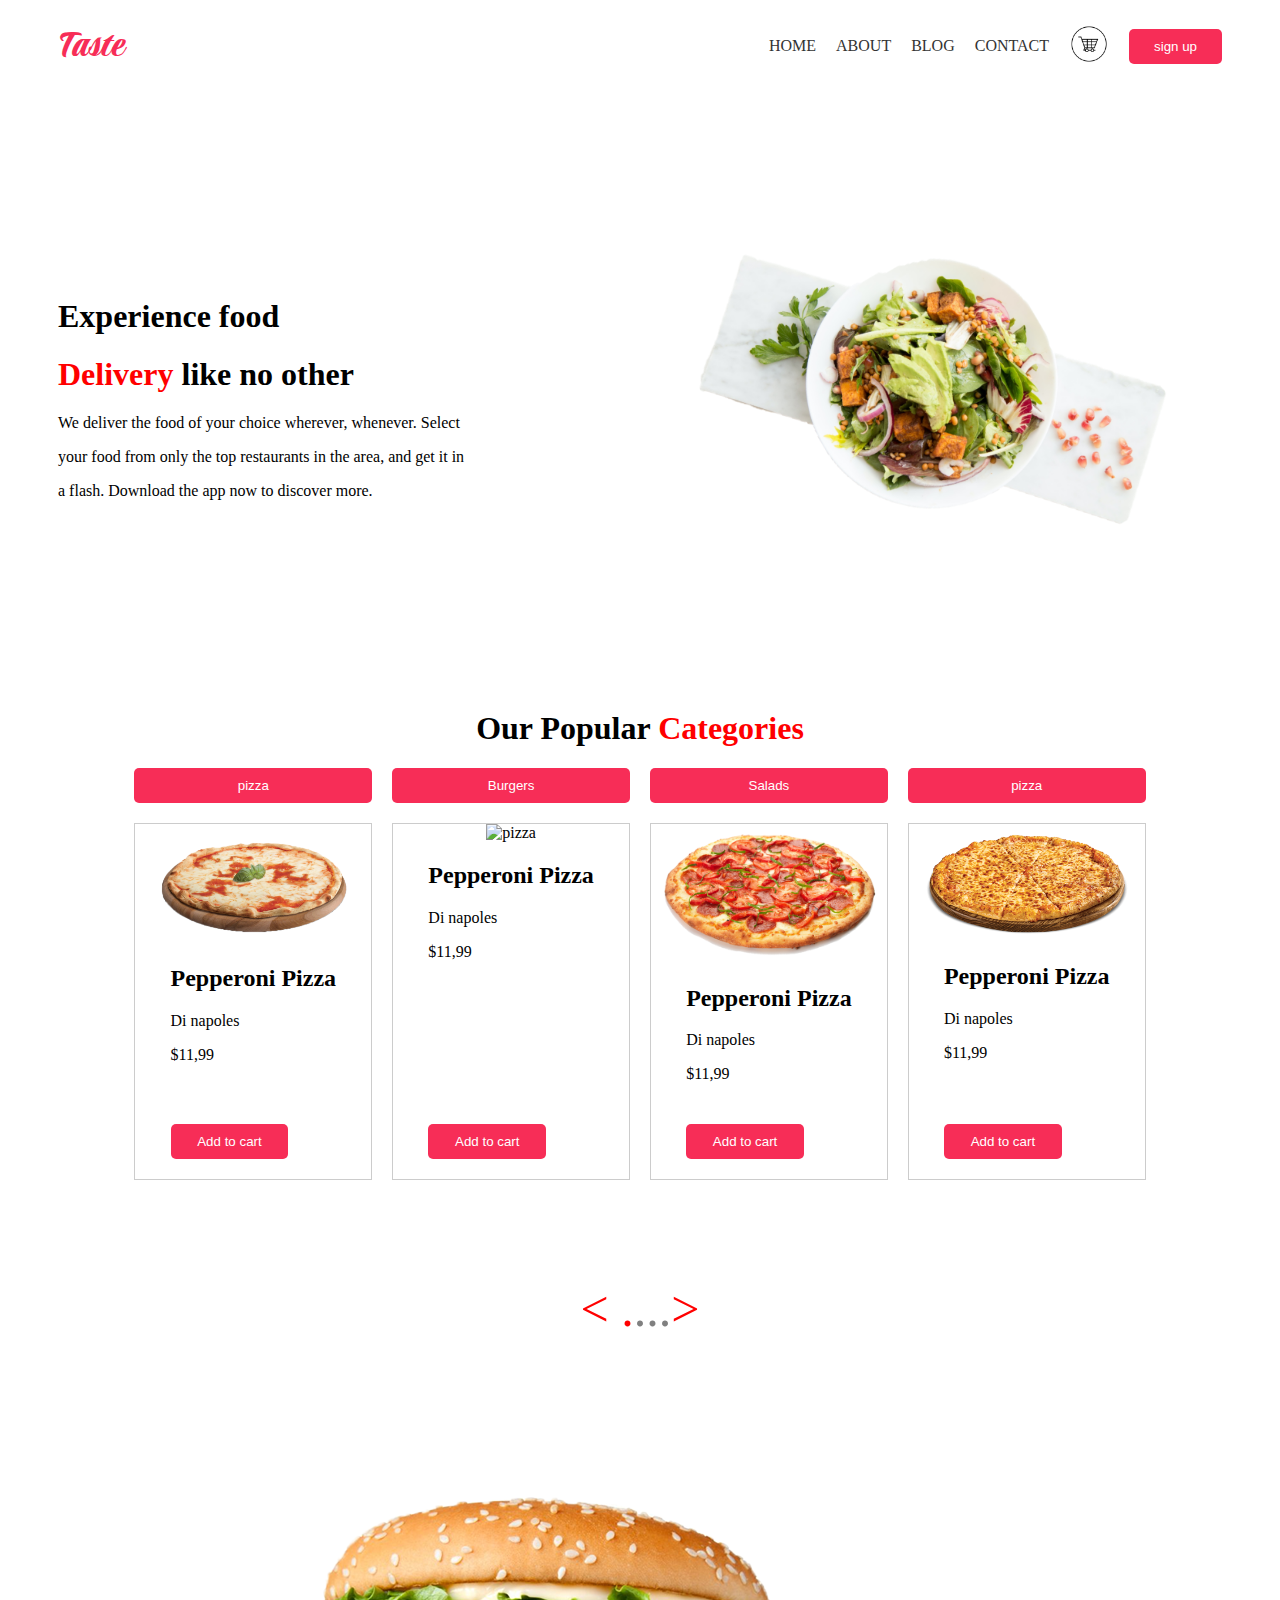
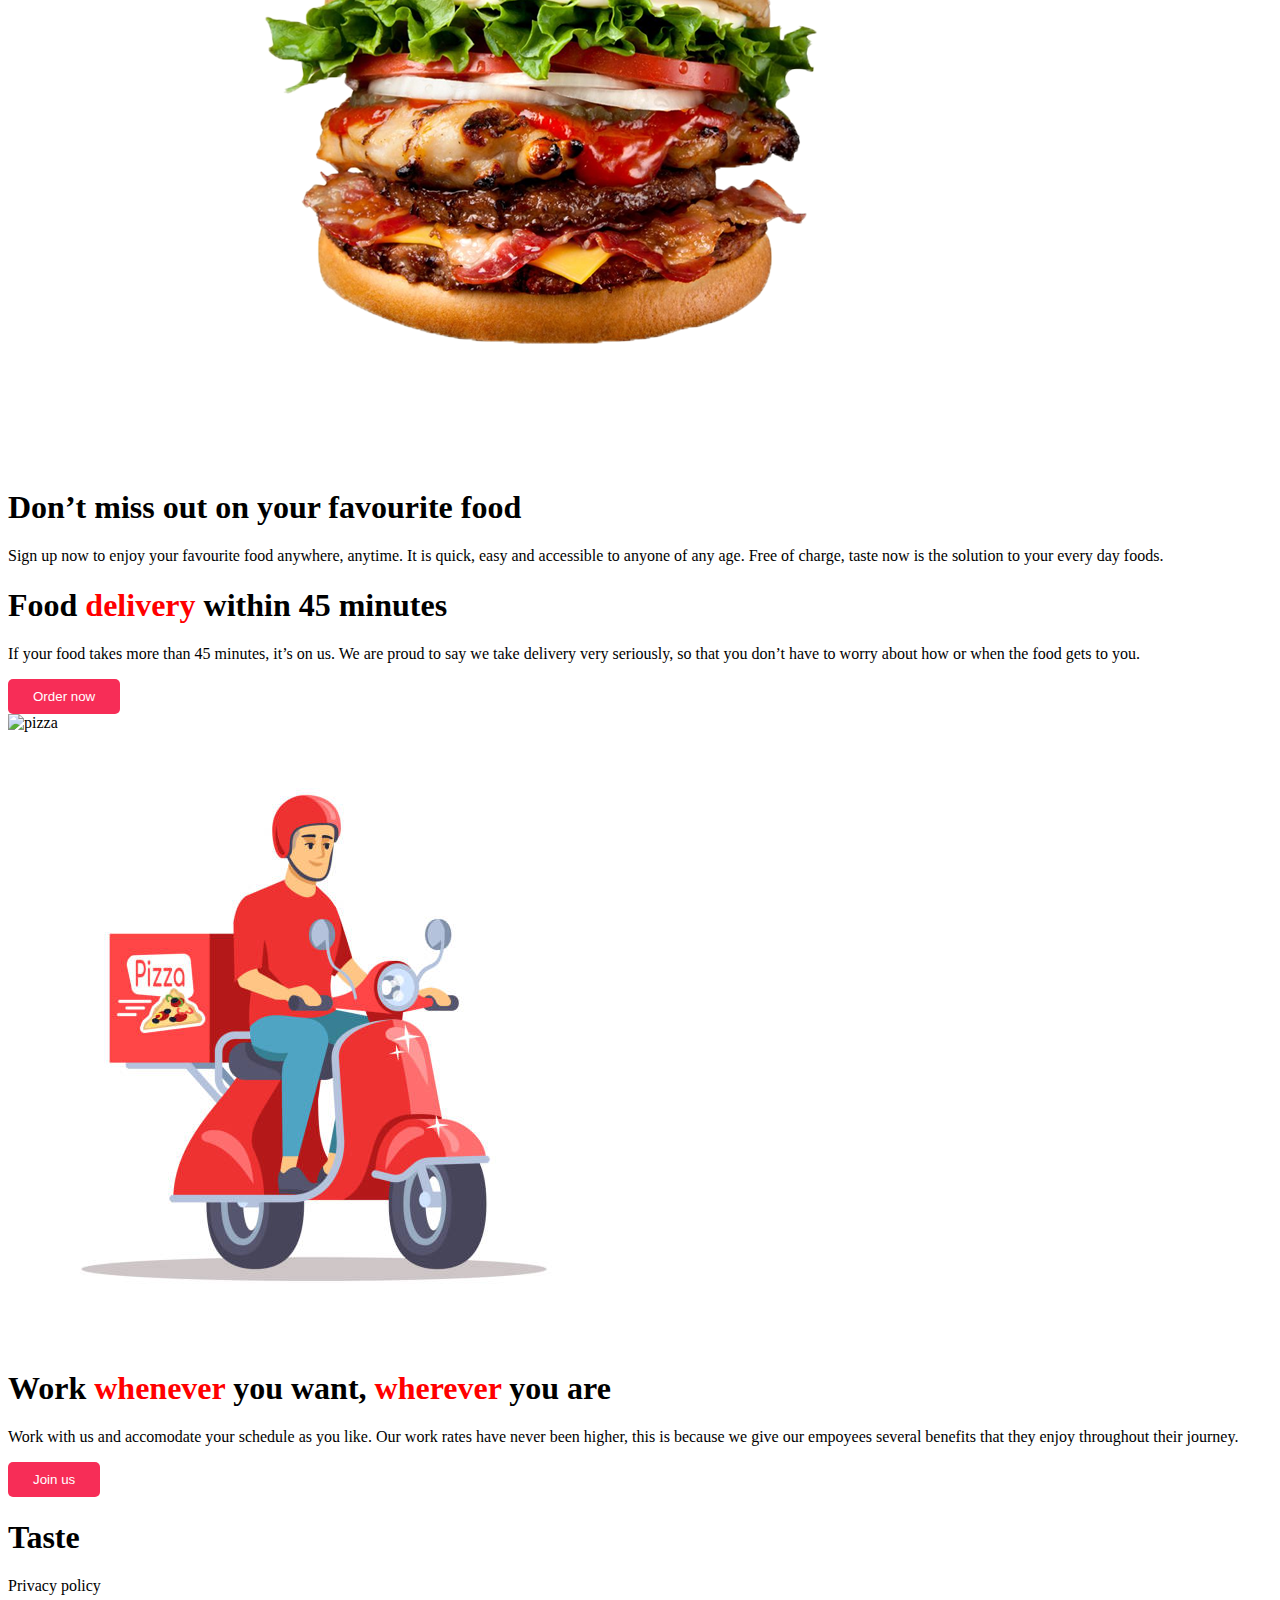
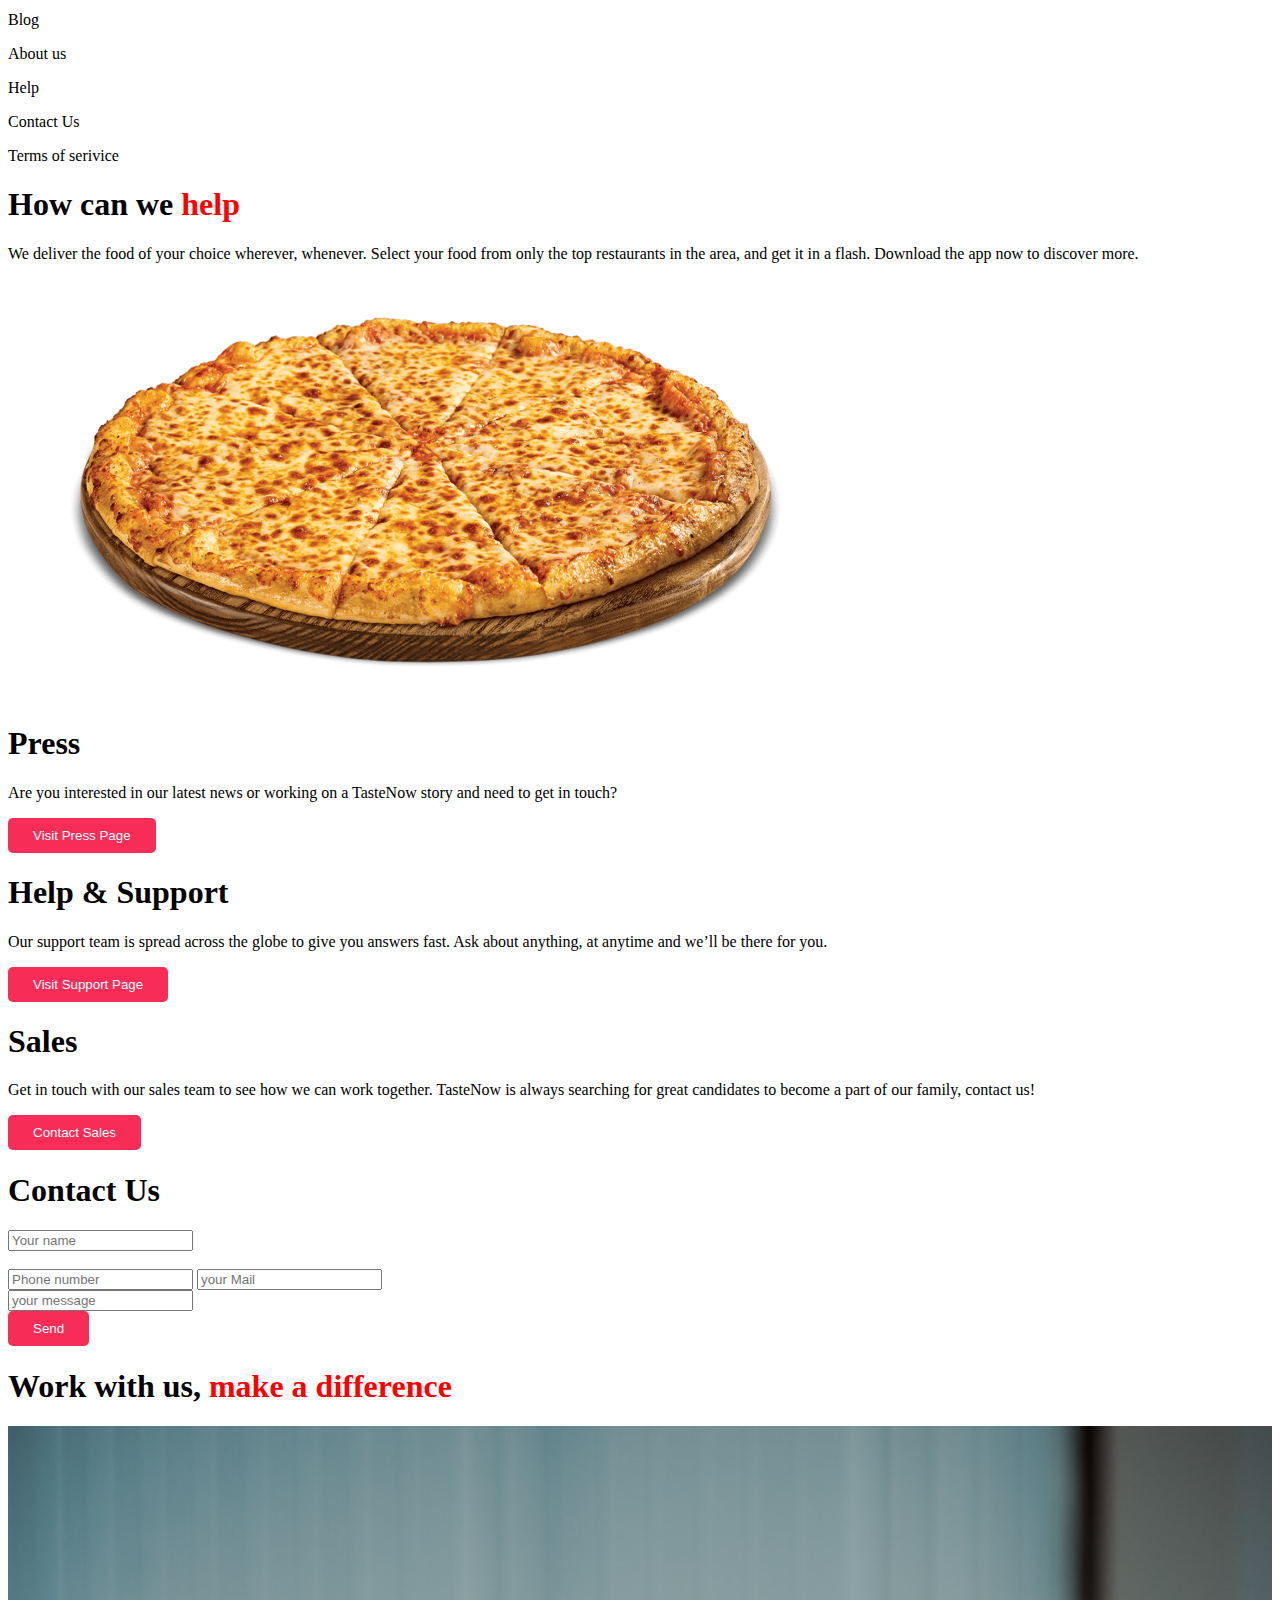
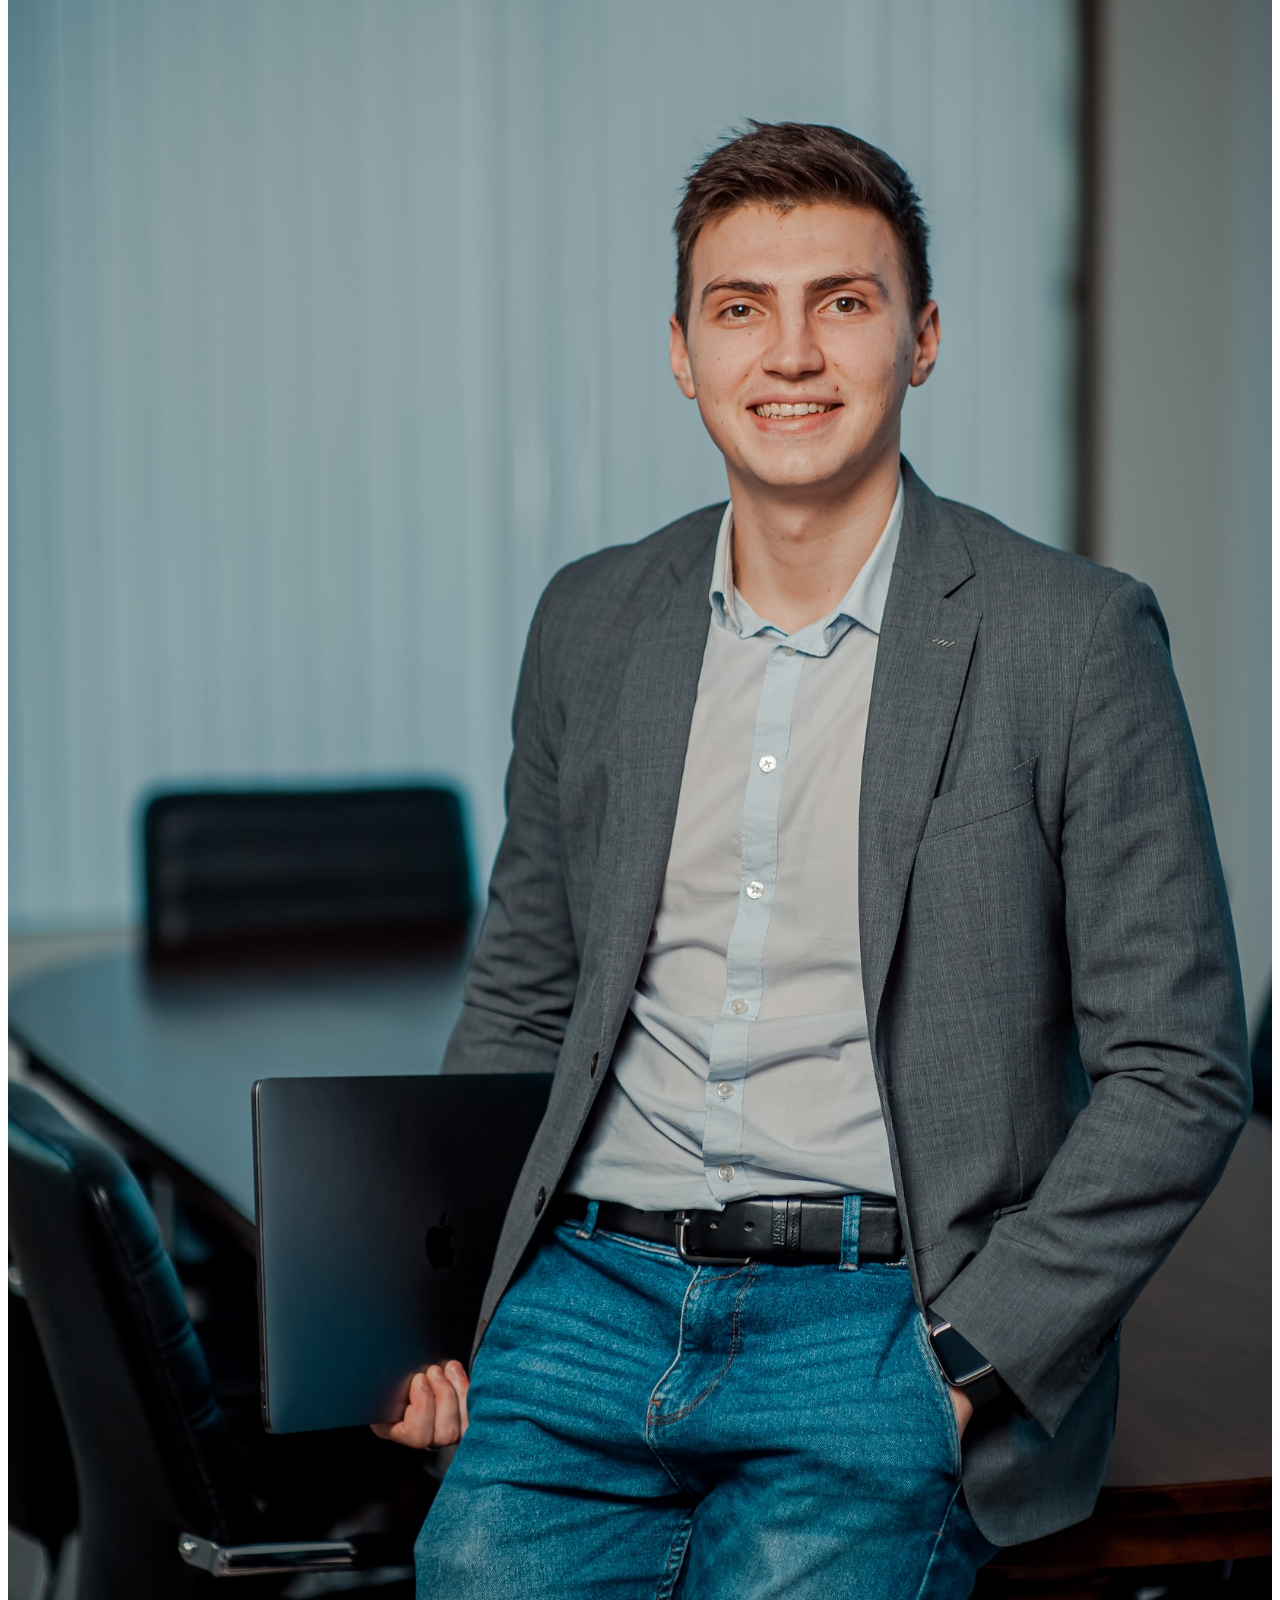
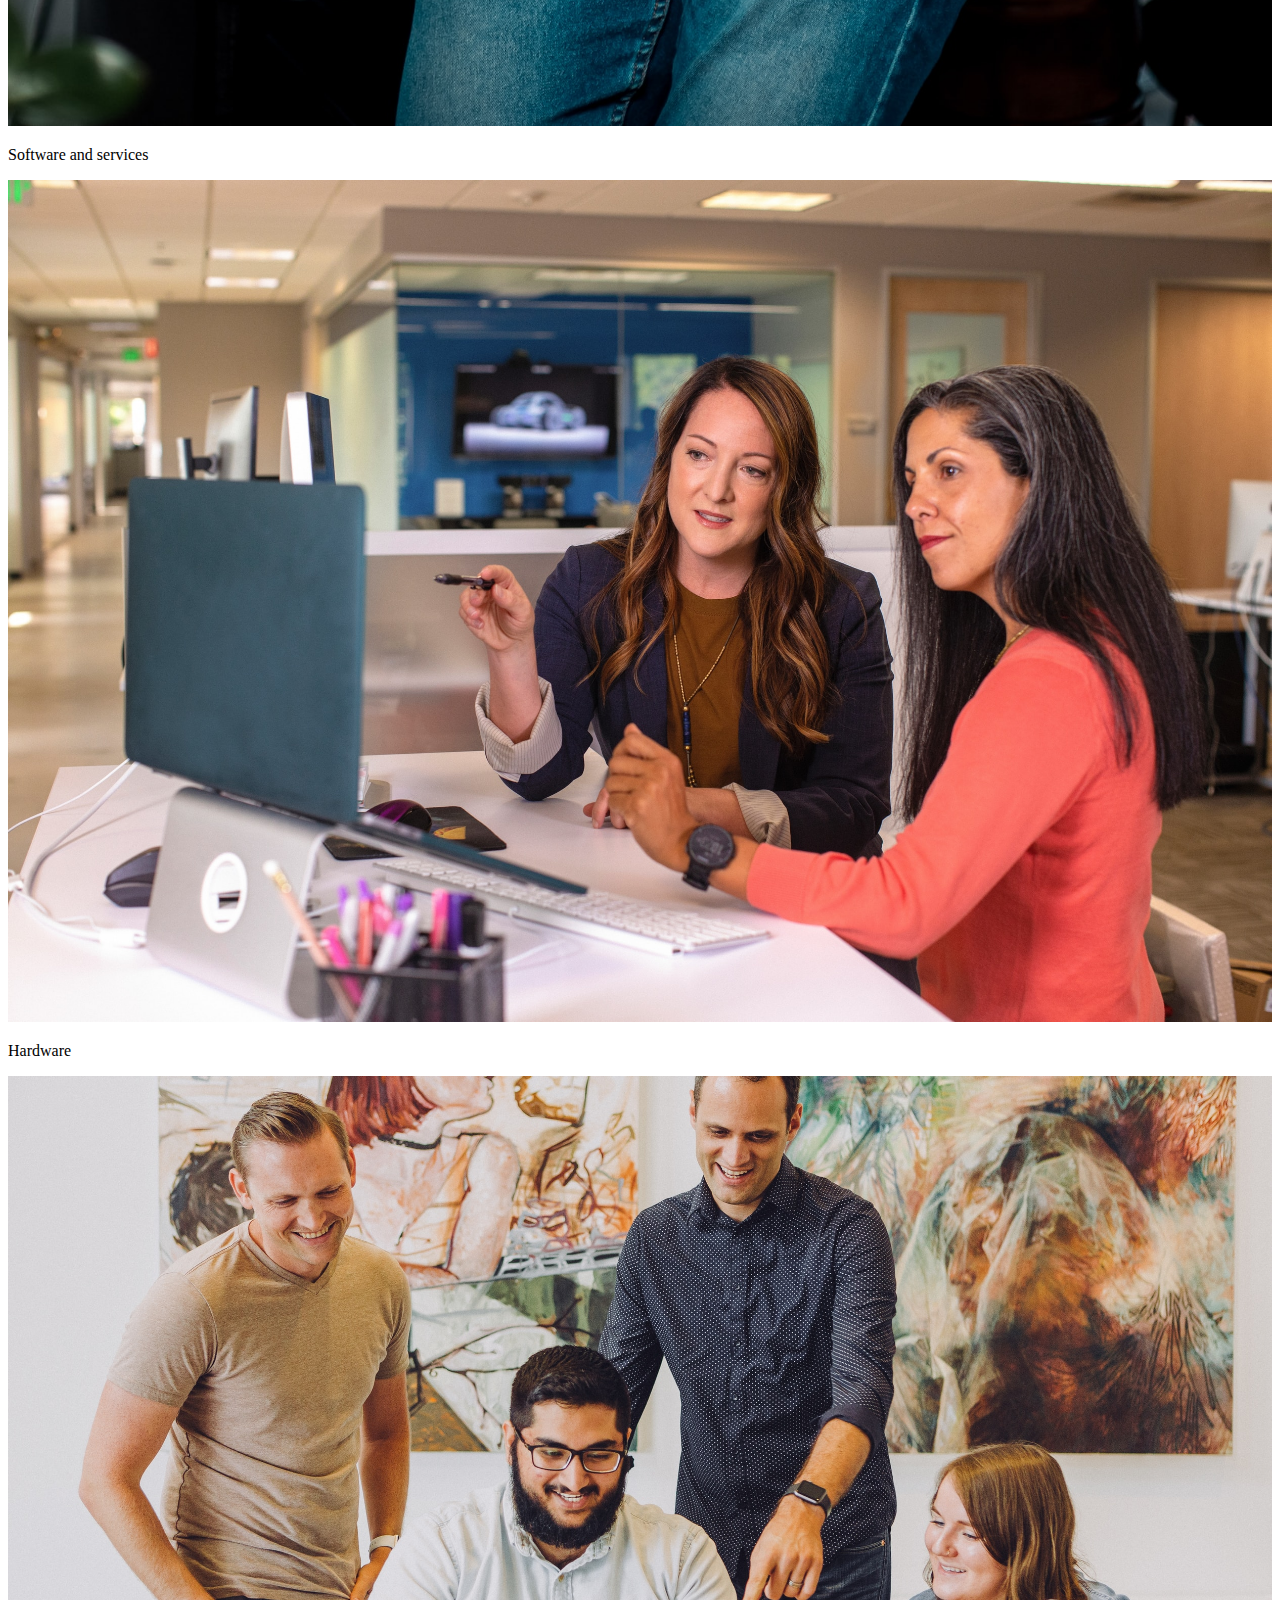
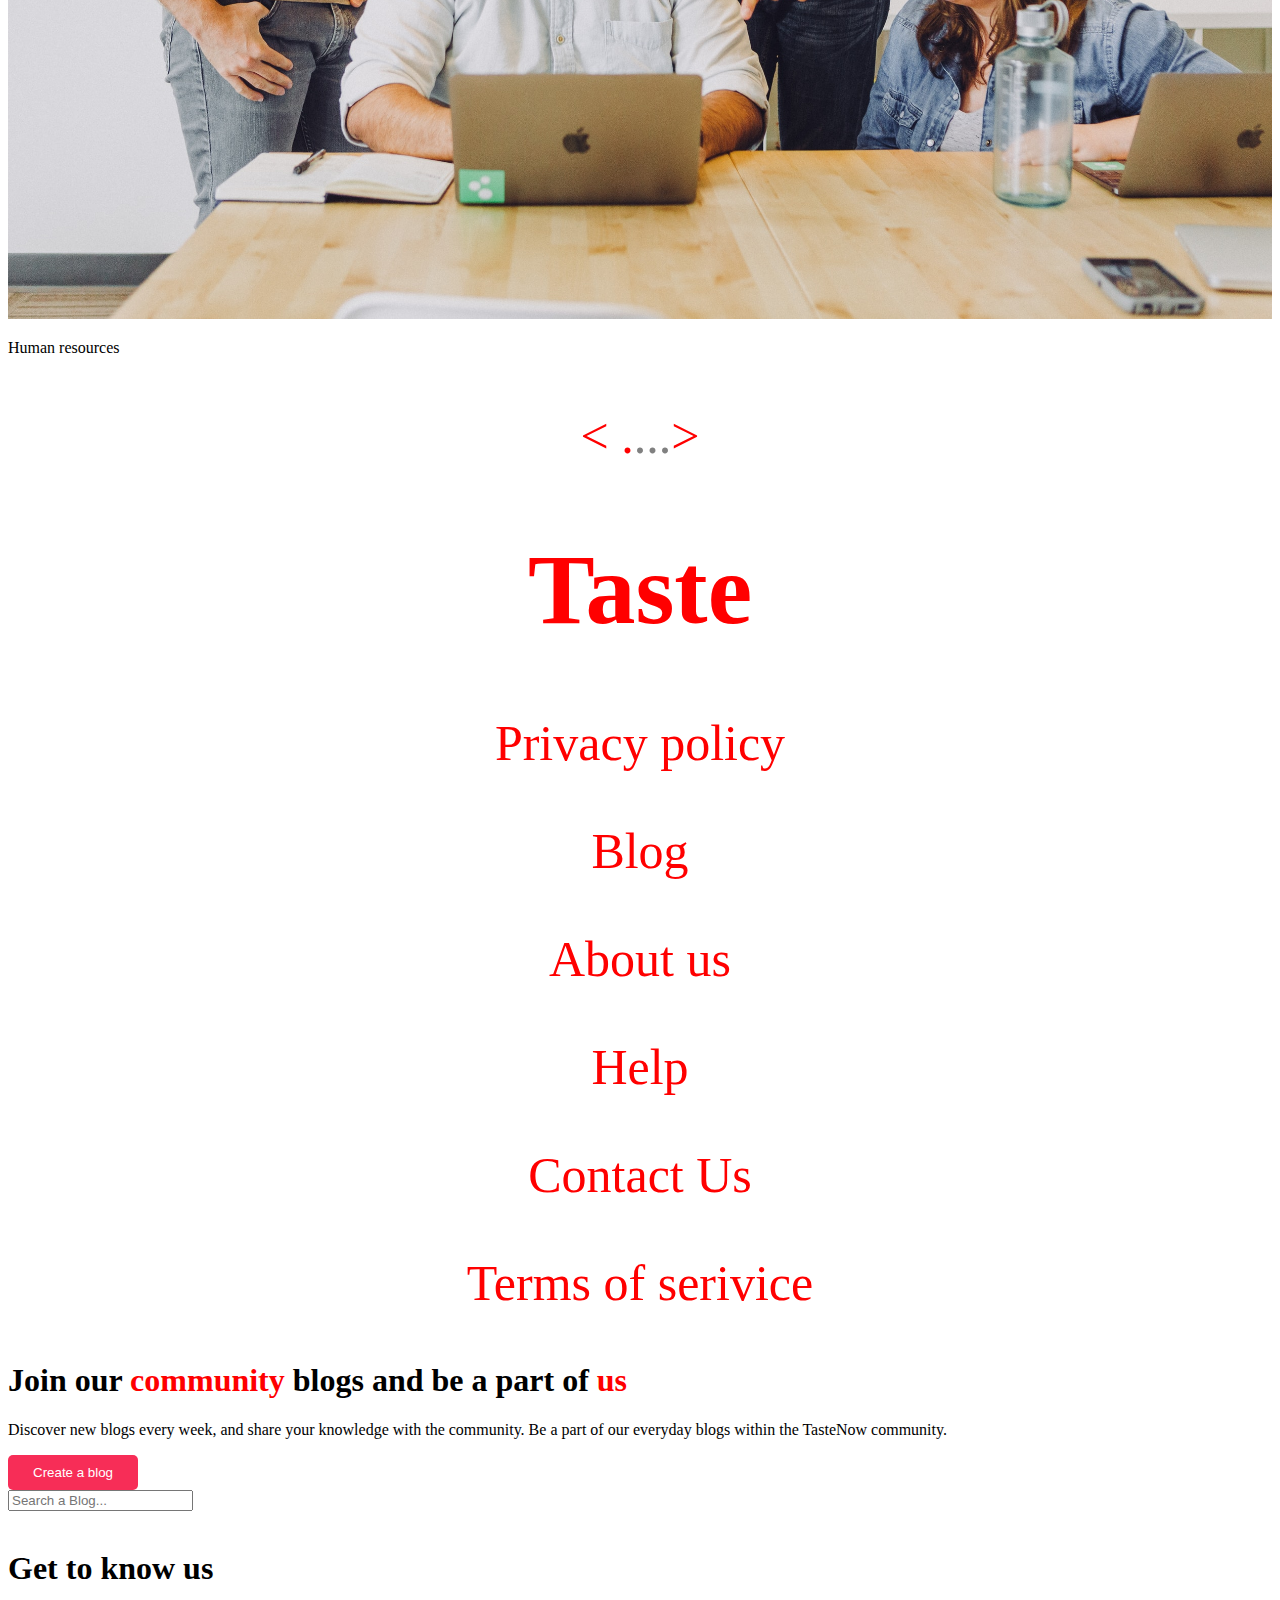
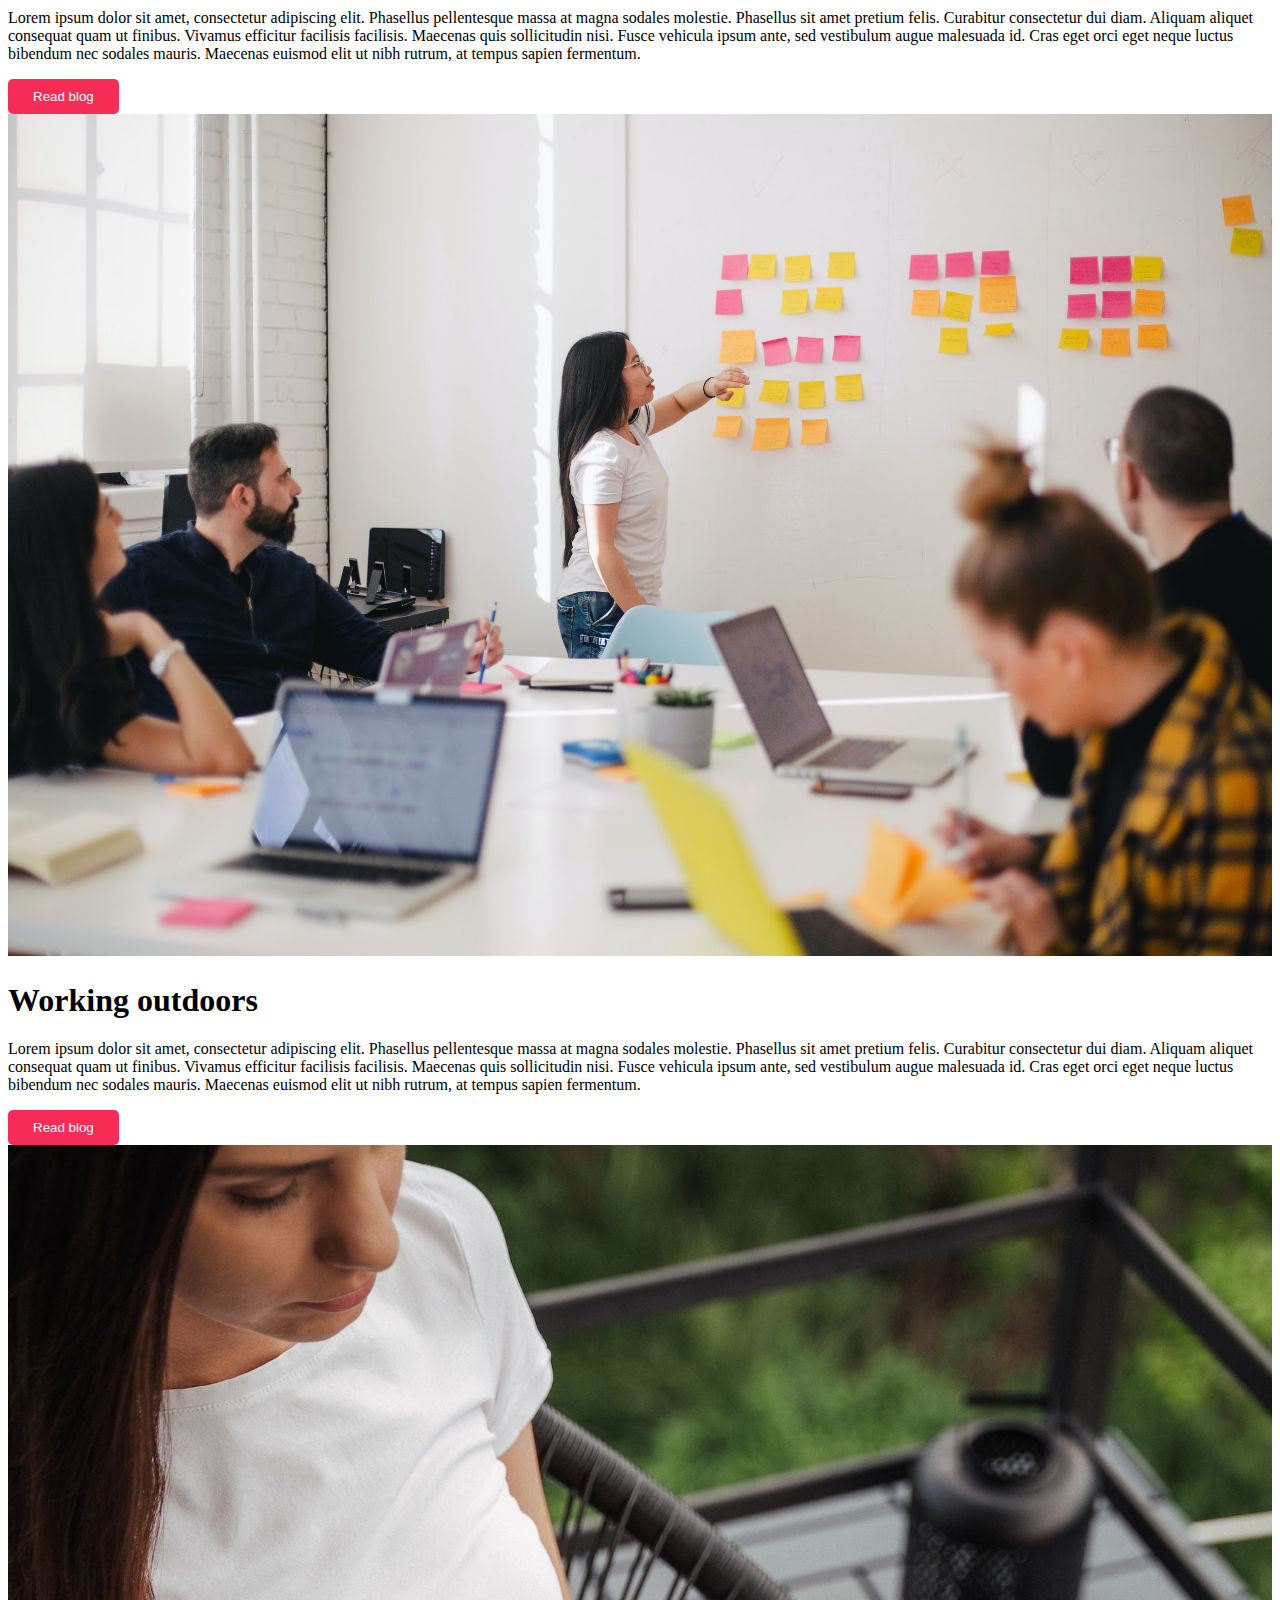
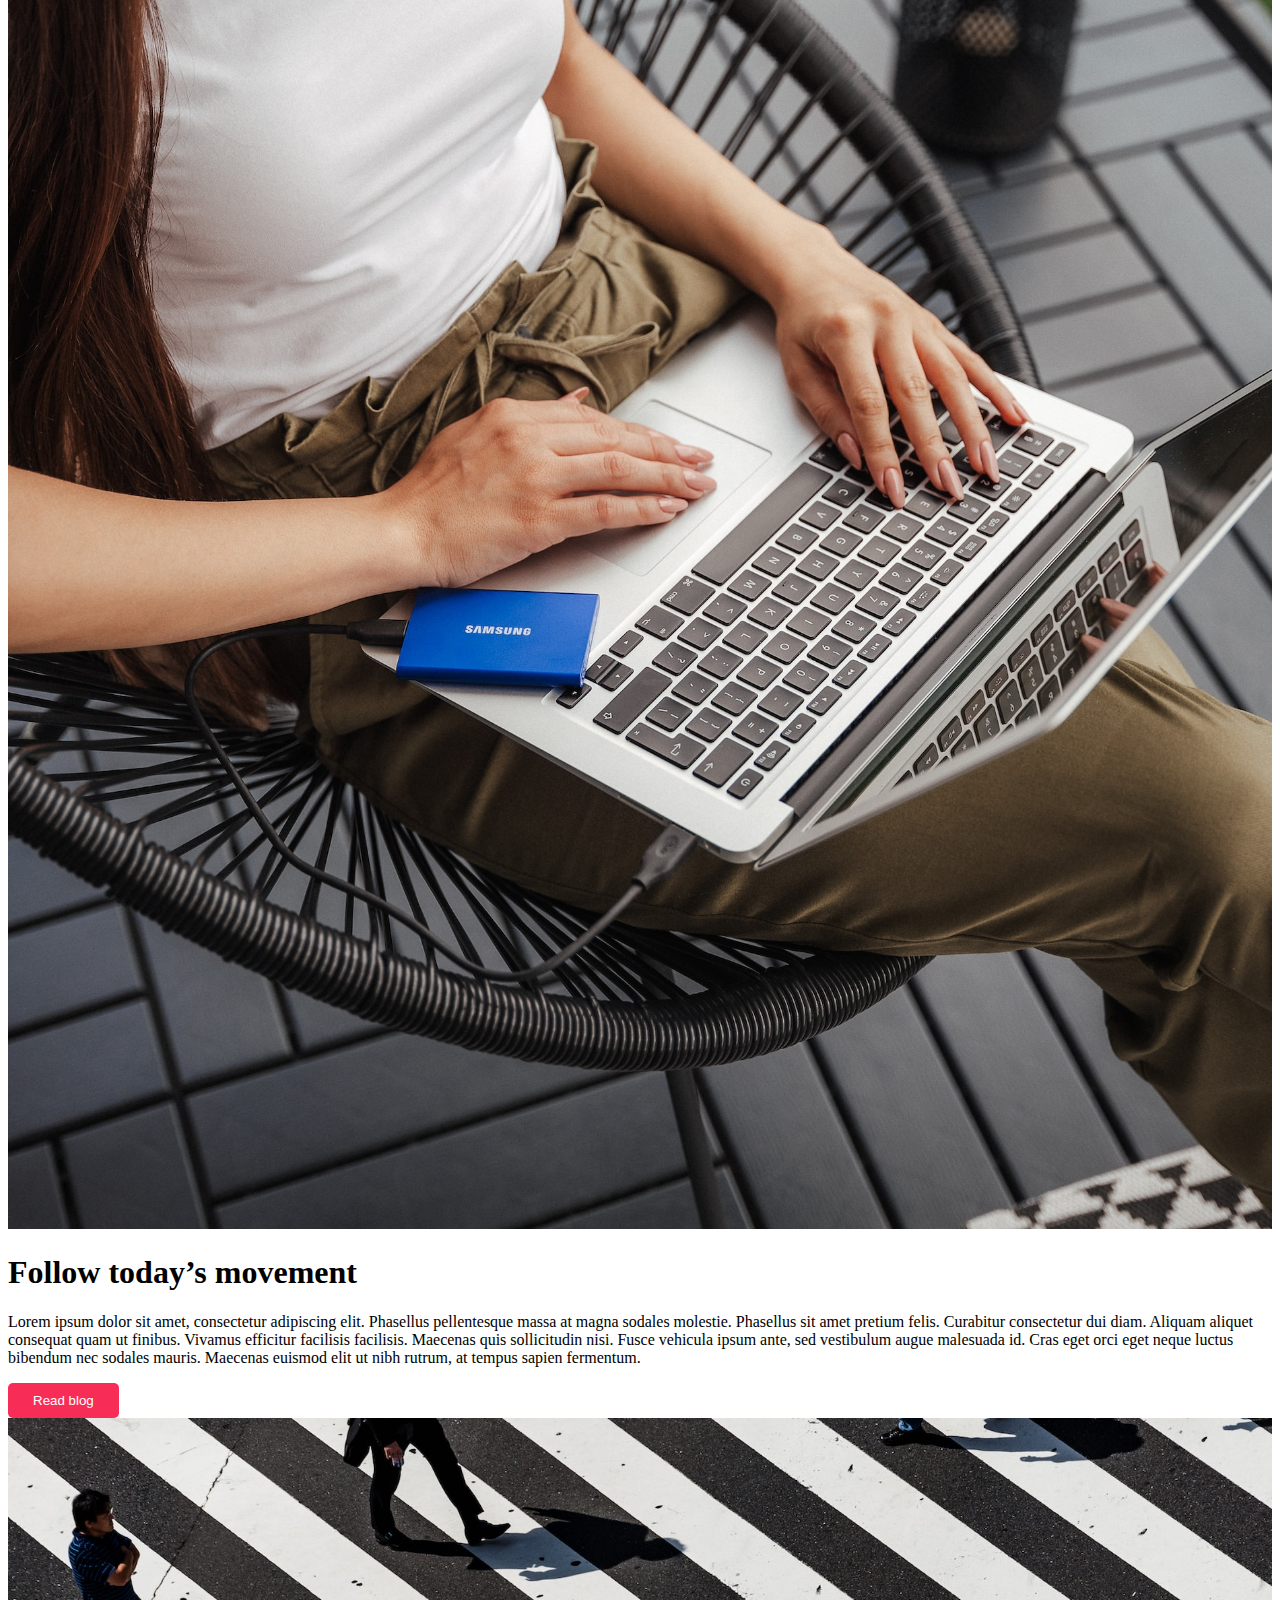
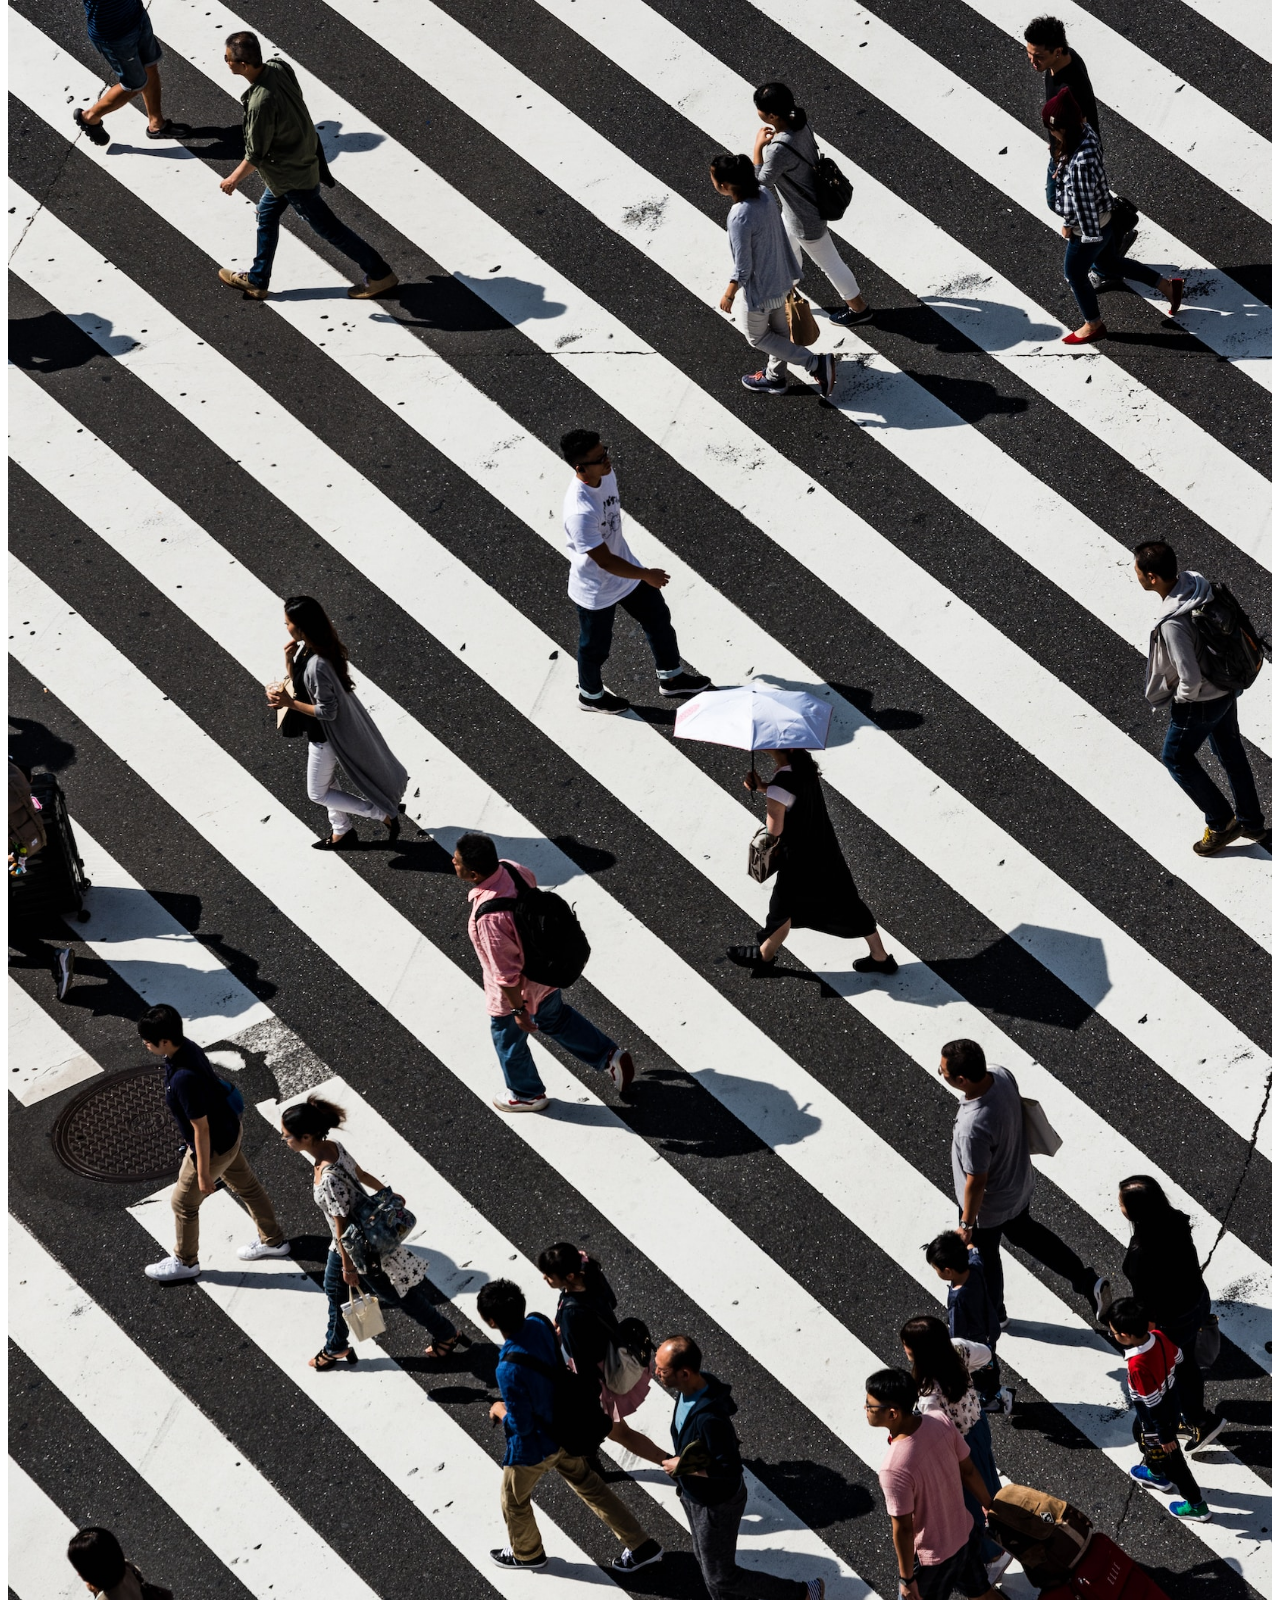
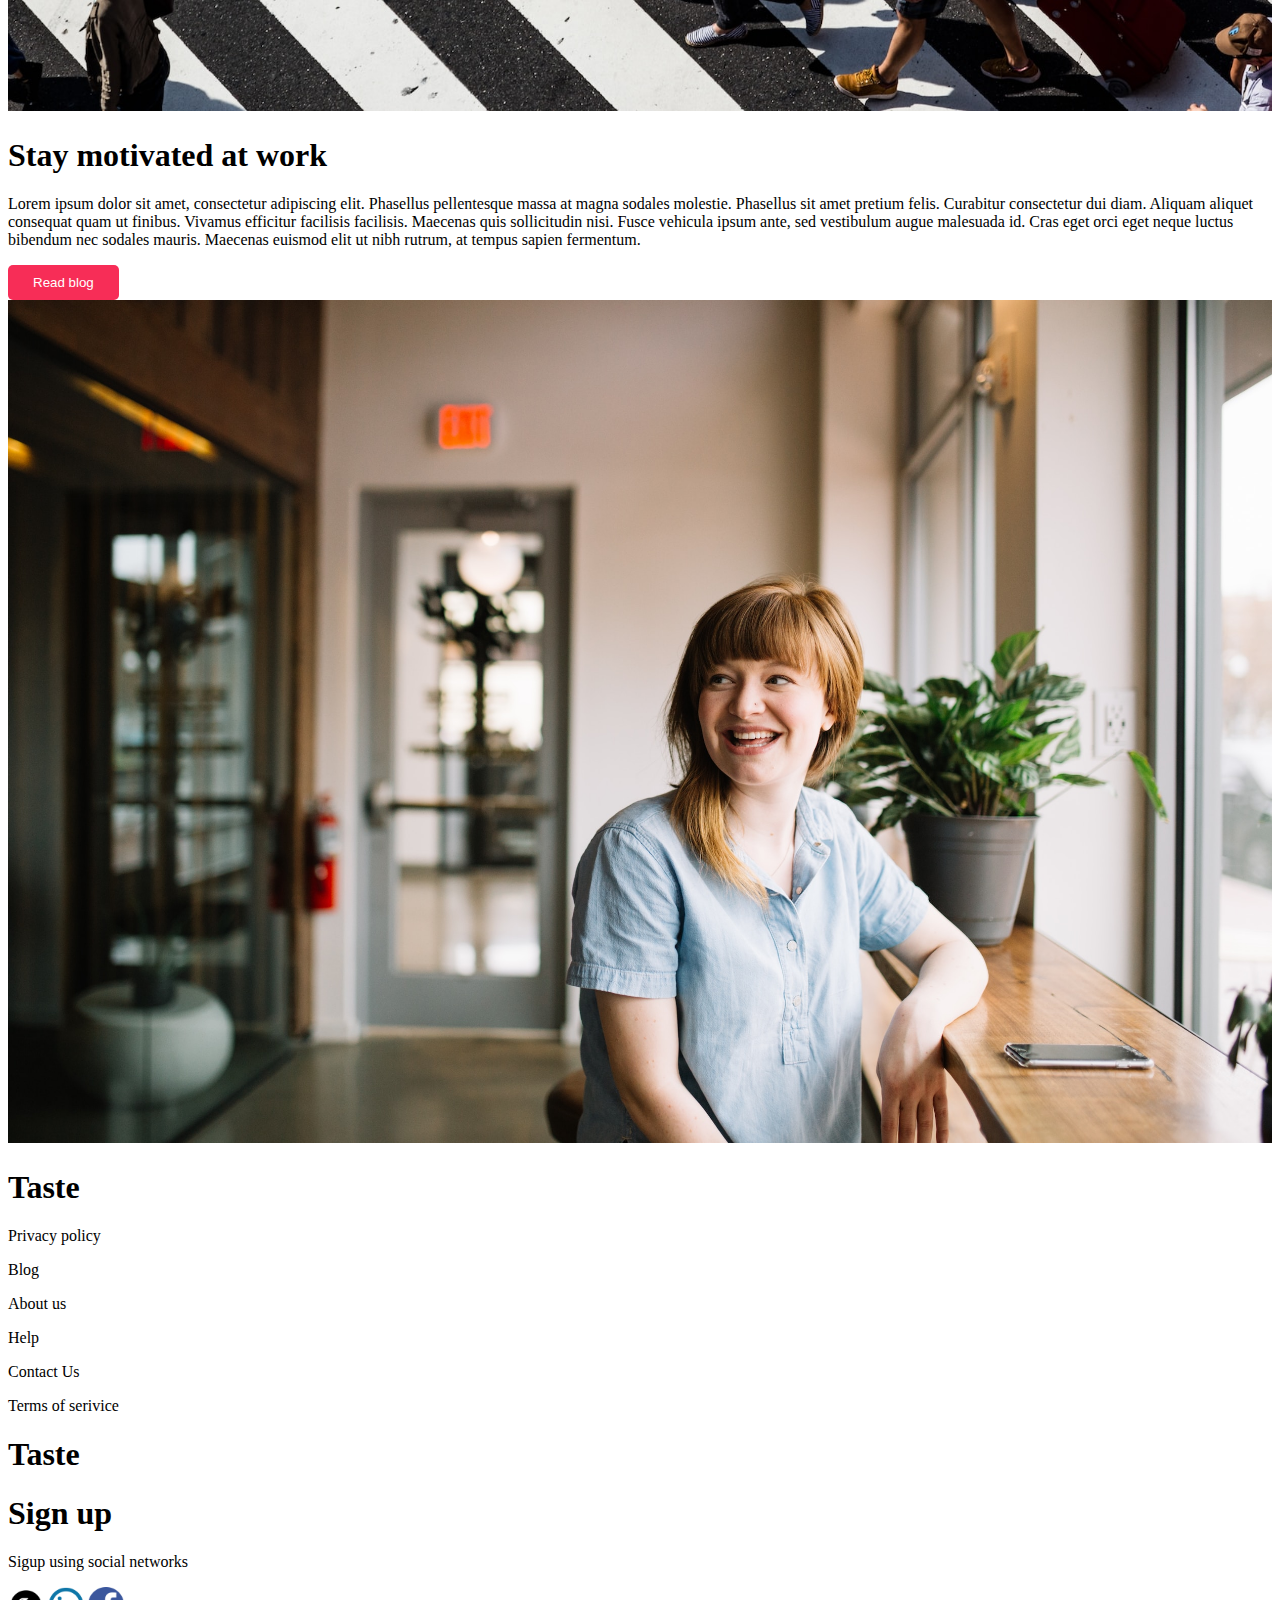
==== commit d130bc80: "Merge acfa1c7933837dea4859ffe410a94621a023b8ee into a4227d1450d238baa8e3c82a5c8a8965036cab4d" ====
--- a/index.html
+++ b/index.html
@@ -1,150 +1,155 @@
 <!DOCTYPE html>
 <html lang="en">
+
 <head>
   <meta charset="UTF-8">
   <meta name="viewport" content="width=device-width, initial-scale=1.0">
   <title>Document</title>
-  <link rel="stylesheet" href="final project.css">
-  <link rel="stylesheet" href="final project2.css">
+  <!-- <link rel="stylesheet" href="style.css"> -->
+  <!-- <link rel="stylesheet" href="style2.css"> -->
   <link rel="stylesheet" href="reset.css">
+  <link rel="stylesheet" href="david.css">
   <link rel="stylesheet" href="https://cdnjs.cloudflare.com/ajax/libs/font-awesome/4.7.0/css/font-awesome.min.css">
   <link rel="stylesheet" href="photos/104424_google_google+_plus_icon (1).png">
+  <link rel="preconnect" href="https://fonts.googleapis.com">
+  <link rel="preconnect" href="https://fonts.gstatic.com" crossorigin>
+  <link href="https://fonts.googleapis.com/css2?family=Praise&display=swap" rel="stylesheet">
+
 <body>
-  
+
   <div class="header">
     <div class="taste">
       <h2">Taste </h2>
-  </div>
- 
- 
+    </div>
+
+
     <nav>
-      <div class="items">
-        <ul>
-          <li><a href="">HOME</a></li>
-          <li><a href="">ABOUT</a></li>
-          <li><a href="">BLOG</a></li>
-          <li><a href="">CONTACT</a></li>
-          <img style="width: 40px;height: 40px;" src="photos/Shopping-cart-transparent-icon.png" alt="">
+      <ul>
+        <li><a class="active" href="">HOME</a></li>
+        <li><a href="">ABOUT</a></li>
+        <li><a href="">BLOG</a></li>
+        <li><a href="">CONTACT</a></li>
+        <li><img style="width: 40px;height: 40px;" src="photos/Shopping-cart-transparent-icon.png" alt=""></li>
+        <li>
           <div class="button">
-         <button>sign up</button>
-        </ul>
-      </div>
-      </nav>
-      
+            <button>sign up</button>
+          </div>
+        </li>
+      </ul>
+    </nav>
+  </div>
+
   
-  </div>
-  
-      <div class="iio">
+  <div class="iio">
+    
     <div class="title">
-      <h1>Experience food <snan style="color: red;">Delivery</snan> like no other</h1>
-      <h3>We deliver the food of your choice wherever, whenever. Select your food from only the top restaurants in the area, and get it in a flash. Download the app now to discover more.</h3></div>
-      <div class="img">
-      <img src="photos/pic1.png">
-    </div>
-  </div>
-  </div>
+      <h1>Experience food </h1>
+      <h1><snan style="color: red;">Delivery</snan> like no other</h1>
+      <p>We deliver the food of your choice wherever, whenever. Select</p>
+      <p>your food from only the top restaurants in the area, and get it in</p>
+      <p>a flash. Download the app now to discover more.</p>
+    </div>
+
+    <div class="img">
+      <img src="photos/Food Background 2 1.png">
+    </div>
+
+  </div>
+
+
   <div class="popular">
-    <div>
-      <h1>Our Popular <span style="color: red;">Categories</span></h1>
-      <nav>
-        <div class="pizza">
-            <button>pizza</button>
-          <button>Burgers</button>
-          <button>Salads</button>
-          <button>pizza</button>
-        </div>
-        </div>
-      </nav>
-    </div>
-  </div>
-    
+    <h1>Our Popular <span style="color: red;">Categories</span></h1>
+  </div>
+
   <div class="conteiners">
+    <button class="large">pizza</button>
+    <button class="large">Burgers</button>
+    <button class="large">Salads</button>
+    <button class="large">pizza</button>
+
     <div class="conteiner1">
-      <div>
-        <img src="photos/pizza.png" alt="pizza">
-      </div>
+      <img src="photos/pizza.png" alt="pizza">
       <div>
         <h2>Pepperoni Pizza</h2>
         <p>Di napoles</p>
         <p>$11,99</p>
-      <button>Add to cart</button>
-      </div>
-    </div>
+        <button>Add to cart</button>
+      </div>
+    </div>
+
     <div class="conteiner2">
-      <div>
-        <img src="photos/toppng.com-hd-transparent-png-of-cheese-pizza-3228x2036.png" alt="pizza">
-      </div>
-      
+      <img src="photos/toppng.com-hd-transparent-png-of-cheese-pizza-3228x2036.png" alt="pizza">
+      <div>
         <h2>Pepperoni Pizza</h2>
         <p>Di napoles</p>
         <p>$11,99</p>
-      <button>Add to cart</button>
-      
-    </div>
+        <button>Add to cart</button>
+      </div>
+    </div>
+
     <div class="conteiner3">
-      <div>
-        <img src="photos/pngimg.com - pizza_PNG43985.png" alt="pizza">
-
-      </div>
-      
+      <img src="photos/pngimg.com - pizza_PNG43985.png" alt="pizza">
+      <div>
         <h2>Pepperoni Pizza</h2>
         <p>Di napoles</p>
         <p>$11,99</p>
-      <button>Add to cart</button>
-      
-    </div>
-  
+        <button>Add to cart</button>
+      </div>
+    </div>
+
     <div class="conteiner4">
-      <div>
-        <img src="photos/toppng.com-cheese-pizza-1538x776.png" alt="pizza">
-
-      </div>
+      <img src="photos/toppng.com-cheese-pizza-1538x776.png" alt="pizza">
       <div>
         <h2>Pepperoni Pizza</h2>
         <p>Di napoles</p>
         <p>$11,99</p>
-      </div>
-      <button>Add to cart</button>
-      </div>
-    </div>
-  
-  </div>
-  <div style="font-size: 50px;color:red;margin-top: 100px;text-align: center; ">&lt .<span style="color:gray;">...</span>&gt;</p>
-  </div>
-<div class="burger">
-  <div>
-    <img src="photos/burger.png" alt="burger">
-    
-  </div>
-  <div class="text">
-    <h1>Don’t miss out on your favourite food</h1>
-    <p>Sign up now to enjoy your favourite food anywhere, anytime. It is quick, easy and accessible 
-      to anyone of any age. Free of charge, taste now is the solution to your every day foods.</p>
-</div>
-</div>
+        <button>Add to cart</button>
+      </div>
+    </div>
+
+  </div>
+
+  </div>
+  <div style="font-size: 50px;color:red;margin-top: 100px;text-align: center; ">&lt .<span
+      style="color:gray;">...</span>&gt;</p>
+  </div>
+  <div class="burger">
+    <div>
+      <img src="photos/burger.png" alt="burger">
+
+    </div>
+    <div class="text">
+      <h1>Don’t miss out on your favourite food</h1>
+      <p>Sign up now to enjoy your favourite food anywhere, anytime. It is quick, easy and accessible
+        to anyone of any age. Free of charge, taste now is the solution to your every day foods.</p>
+    </div>
+  </div>
   </div>
   <div class="service">
     <div class="information">
       <h1>Food <span style="color: red;">delivery</span> within 45 minutes</h1>
-      <p>If your food takes more than 45 minutes, it’s on us. We are proud to say we take delivery very seriously, so that you don’t have to worry about how or when the food gets to you. </p>
-<button>Order now</button>
+      <p>If your food takes more than 45 minutes, it’s on us. We are proud to say we take delivery very seriously, so
+        that you don’t have to worry about how or when the food gets to you. </p>
+      <button>Order now</button>
     </div>
     <div class="delivery">
       <div>
         <img src="pppppp.png" alt="pizza">
       </div>
     </div>
-    </div>
-    <div class="order">
-      <div>
-        <img src="photos/pp.jpg" alt="delivery guy">
-      </div>
-      <div class="shsh">
-        <h1>Work <span style="color: red;">whenever</span>  you want, <span style="color: red;">wherever</span> you are</h1>
-      <p>Work with us and accomodate your schedule as you like. Our work rates have never been higher, this is because we give our empoyees several benefits that they enjoy throughout their journey. </p>
-<button>Join us</button>
-      </div>
-    </div>
+  </div>
+  <div class="order">
+    <div>
+      <img src="photos/pp.jpg" alt="delivery guy">
+    </div>
+    <div class="shsh">
+      <h1>Work <span style="color: red;">whenever</span> you want, <span style="color: red;">wherever</span> you are
+      </h1>
+      <p>Work with us and accomodate your schedule as you like. Our work rates have never been higher, this is because
+        we give our empoyees several benefits that they enjoy throughout their journey. </p>
+      <button>Join us</button>
+    </div>
+  </div>
   <div class="footer">
     <div class="end">
       <h1>Taste </h1>
@@ -161,67 +166,163 @@
   <div class="About ">
     <div class="blog">
       <h1>How can we <span style="color: red;">help</span></h1>
-      <p>We deliver the food of your choice wherever, whenever. Select your food from only the top restaurants in the area, and get it in a flash. Download the app now to discover more.</p>
+      <p>We deliver the food of your choice wherever, whenever. Select your food from only the top restaurants in the
+        area, and get it in a flash. Download the app now to discover more.</p>
     </div>
     <div class="pic">
       <img src="photos/toppng.com-cheese-pizza-1538x776.png" alt="pizza pic">
-    </div> 
-  </div>
-         <div class="boxes">
-  <div class="box1">
-    <h1>Press</h1>
-    <p>Are you interested in our latest news or working on a TasteNow story and need to get in touch?</p>
-    <button>Visit Press Page</button>
-  </div>
-  <div class="box2">
-    <h1>Help & Support</h1>
-    <p>Our support team is spread across the globe to give you answers fast. Ask about anything, at anytime and we’ll be there for you.</p>
-    <button>Visit Support Page</button>
-  </div>
-  <div class="box3">
-    <h1>Sales</h1>
-    <p>Get in touch with our sales team to see how we can work together. TasteNow is always searching for great candidates to become a part of our family, contact us!</p>
-    <button>Contact Sales</button>
-  </div>
-         </div>
-         <div class="contact ">
-          <div class="inputs">
-          <div class="oo"> <h1>Contact Us</h1></div>
-          <div class="in">
-              <input type="text" id="fname" name="fname" placeholder="Your name"><br><br>
-              <input type="number" id="number" name="number" placeholder="Phone number">
-              <input type="mail" id="mail" name="mail" placeholder="your Mail">
-
-          </div>
-            <div class="message">
-              <input type="Your message" id="you message" name="your message" placeholder="your message">
-            </div>
-          </div>
-          <div class="send">
-            <button>Send</button>
-          </div>
-         </div>
-         </div>
-         
-          <div class="us">
-            <h1>Work with us,<span style="color: red;"> make a difference</span></h1>
-          </div>
-          <div class="work">  
-          <div class="quadrat1">
-            <img src="photos/nn.png" alt="man">
-            <p>Software and services</p>
-          </div>
-         <div class="quadrat2">
-          <img src="photos/m.png" alt="man">
-          <p>Hardware</p>
-        </div>
-       <div class="quadrat3">
-        <img src="photos/bb.png" alt="man">
-        <p>Human resources</p>
-      </div>
-     </div>
-     </div>
-     <div style="font-size: 50px;color:red; text-align: center;margin-top: 50px;">&lt .<span style="color:gray;">...</span>&gt;</p>
+    </div>
+  </div>
+  <div class="boxes">
+    <div class="box1">
+      <h1>Press</h1>
+      <p>Are you interested in our latest news or working on a TasteNow story and need to get in touch?</p>
+      <button>Visit Press Page</button>
+    </div>
+    <div class="box2">
+      <h1>Help & Support</h1>
+      <p>Our support team is spread across the globe to give you answers fast. Ask about anything, at anytime and we’ll
+        be there for you.</p>
+      <button>Visit Support Page</button>
+    </div>
+    <div class="box3">
+      <h1>Sales</h1>
+      <p>Get in touch with our sales team to see how we can work together. TasteNow is always searching for great
+        candidates to become a part of our family, contact us!</p>
+      <button>Contact Sales</button>
+    </div>
+  </div>
+  <div class="contact">
+    <div class="inputs">
+      <div class="oo">
+        <h1>Contact Us</h1>
+      </div>
+      <div class="in">
+        <input type="text" id="fname" name="fname" placeholder="Your name"><br><br>
+        <input type="number" id="number" name="number" placeholder="Phone number">
+        <input type="mail" id="mail" name="mail" placeholder="your Mail">
+
+      </div>
+      <div class="message">
+        <input type="Your message" id="you message" name="your message" placeholder="your message">
+      </div>
+    </div>
+    <div class="send">
+      <button>Send</button>
+    </div>
+  </div>
+  </div>
+
+  <div class="us">
+    <h1>Work with us,<span style="color: red;"> make a difference</span></h1>
+  </div>
+  <div class="work">
+    <div class="quadrat1">
+      <img src="photos/nn.png" alt="man">
+      <p>Software and services</p>
+    </div>
+    <div class="quadrat2">
+      <img src="photos/m.png" alt="man">
+      <p>Hardware</p>
+    </div>
+    <div class="quadrat3">
+      <img src="photos/bb.png" alt="man">
+      <p>Human resources</p>
+    </div>
+  </div>
+  </div>
+  <div style="font-size: 50px;color:red; text-align: center;margin-top: 50px;">&lt .<span
+      style="color:gray;">...</span>&gt;</p>
+    <div class="footer">
+      <div class="end">
+        <h1>Taste </h1>
+      </div>
+      <div class="pages">
+        <p>Privacy policy</p>
+        <p>Blog</p>
+        <p>About us</p>
+        <p>Help</p>
+        <p>Contact Us</p>
+        <p>Terms of serivice</p>
+      </div>
+    </div>
+  </div>
+  <div class="join">
+    <div class="kk">
+      <h1>Join our <span style="color: red;">community</span> blogs and be a part of <span style="color: red;">us</span>
+      </h1>
+      <p>Discover new blogs every week, and share your knowledge with the community. Be a part of our everyday blogs
+        within the TasteNow community.</p>
+      <button>Create a blog</button>
+    </div>
+    <div class="search">
+      <input type="text" id="fname" name="fname" placeholder="Search a Blog..."><br><br>
+    </div>
+
+
+    <div class="divisions">
+
+      <div class="division1">
+        <div class="divtext1">
+          <h1>Get to know us</h1>
+          <p>Lorem ipsum dolor sit amet, consectetur adipiscing elit. Phasellus pellentesque massa at magna sodales
+            molestie. Phasellus sit amet pretium felis. Curabitur consectetur dui diam. Aliquam aliquet consequat quam
+            ut finibus. Vivamus efficitur facilisis facilisis. Maecenas quis sollicitudin nisi. Fusce vehicula ipsum
+            ante, sed vestibulum augue malesuada id. Cras eget orci eget neque luctus bibendum nec sodales mauris.
+            Maecenas euismod elit ut nibh rutrum, at tempus sapien fermentum. </p>
+          <button>Read blog</button>
+        </div>
+        <div class="divpho1">
+          <img src="photos/ww.png" alt="">
+        </div>
+      </div>
+
+
+      <div class="division2">
+        <div class="divtext2">
+          <h1>Working outdoors</h1>
+          <p>Lorem ipsum dolor sit amet, consectetur adipiscing elit. Phasellus pellentesque massa at magna sodales
+            molestie. Phasellus sit amet pretium felis. Curabitur consectetur dui diam. Aliquam aliquet consequat quam
+            ut finibus. Vivamus efficitur facilisis facilisis. Maecenas quis sollicitudin nisi. Fusce vehicula ipsum
+            ante, sed vestibulum augue malesuada id. Cras eget orci eget neque luctus bibendum nec sodales mauris.
+            Maecenas euismod elit ut nibh rutrum, at tempus sapien fermentum. </p>
+          <button>Read blog</button>
+        </div>
+        <div class="divpho2">
+          <img src="photos/www.png" alt="">
+        </div>
+      </div>
+
+      <div class="division3">
+        <div class="divtext3">
+          <h1>Follow today’s movement</h1>
+          <p>Lorem ipsum dolor sit amet, consectetur adipiscing elit. Phasellus pellentesque massa at magna sodales
+            molestie. Phasellus sit amet pretium felis. Curabitur consectetur dui diam. Aliquam aliquet consequat quam
+            ut finibus. Vivamus efficitur facilisis facilisis. Maecenas quis sollicitudin nisi. Fusce vehicula ipsum
+            ante, sed vestibulum augue malesuada id. Cras eget orci eget neque luctus bibendum nec sodales mauris.
+            Maecenas euismod elit ut nibh rutrum, at tempus sapien fermentum. </p>
+          <button>Read blog</button>
+        </div>
+        <div class="divpho3">
+          <img src="photos/wwww.png" alt="">
+        </div>
+      </div>
+      <div class="division4">
+        <div class="divtext4">
+          <h1>Stay motivated at work</h1>
+          <p>Lorem ipsum dolor sit amet, consectetur adipiscing elit. Phasellus pellentesque massa at magna sodales
+            molestie. Phasellus sit amet pretium felis. Curabitur consectetur dui diam. Aliquam aliquet consequat quam
+            ut finibus. Vivamus efficitur facilisis facilisis. Maecenas quis sollicitudin nisi. Fusce vehicula ipsum
+            ante, sed vestibulum augue malesuada id. Cras eget orci eget neque luctus bibendum nec sodales mauris.
+            Maecenas euismod elit ut nibh rutrum, at tempus sapien fermentum. </p>
+          <button>Read blog</button>
+        </div>
+        <div class="divpho4">
+          <img src="photos/wwwww.png" alt="">
+        </div>
+        <div>
+        </div>
+      </div>
       <div class="footer">
         <div class="end">
           <h1>Taste </h1>
@@ -235,112 +336,40 @@
           <p>Terms of serivice</p>
         </div>
       </div>
-     </div>
-     <div class="join">
-      <div class="kk">
-        <h1>Join our <span style="color: red;">community</span> blogs and be a part of <span style="color: red;">us</span></h1>
-        <p>Discover new blogs every week, and share your knowledge with the community. Be a part of our everyday blogs within the TasteNow community.</p>
-        <button>Create a blog</button>
-      </div >
-      <div class="search">
-     <input type="text" id="fname" name="fname" placeholder="Search a Blog..."><br><br>
-    </div>
-
-
-<div class="divisions">
-
-  <div class="division1">
-    <div class="divtext1">
-    <h1>Get to know us</h1>
-    <p>Lorem ipsum dolor sit amet, consectetur adipiscing elit. Phasellus pellentesque massa at magna sodales molestie. Phasellus sit amet pretium felis. Curabitur consectetur dui diam. Aliquam aliquet consequat quam ut finibus. Vivamus efficitur facilisis facilisis. Maecenas quis sollicitudin nisi. Fusce vehicula ipsum ante, sed vestibulum augue malesuada id. Cras eget orci eget neque luctus bibendum nec sodales mauris. Maecenas euismod elit ut nibh rutrum, at tempus sapien fermentum. </p>
-    <button>Read blog</button>
-    </div>
-  <div class="divpho1">
-    <img src="photos/ww.png" alt="">
-  </div>
-</div>
-
-
-    <div class="division2">
-      <div class="divtext2">
-      <h1>Working outdoors</h1>
-      <p>Lorem ipsum dolor sit amet, consectetur adipiscing elit. Phasellus pellentesque massa at magna sodales molestie. Phasellus sit amet pretium felis. Curabitur consectetur dui diam. Aliquam aliquet consequat quam ut finibus. Vivamus efficitur facilisis facilisis. Maecenas quis sollicitudin nisi. Fusce vehicula ipsum ante, sed vestibulum augue malesuada id. Cras eget orci eget neque luctus bibendum nec sodales mauris. Maecenas euismod elit ut nibh rutrum, at tempus sapien fermentum. </p>
-      <button>Read blog</button>
-      </div>
-    <div class="divpho2">
-      <img src="photos/www.png" alt="">
-    </div>
-</div>
-
-      <div class="division3">
-        <div class="divtext3">
-        <h1>Follow today’s movement</h1>
-        <p>Lorem ipsum dolor sit amet, consectetur adipiscing elit. Phasellus pellentesque massa at magna sodales molestie. Phasellus sit amet pretium felis. Curabitur consectetur dui diam. Aliquam aliquet consequat quam ut finibus. Vivamus efficitur facilisis facilisis. Maecenas quis sollicitudin nisi. Fusce vehicula ipsum ante, sed vestibulum augue malesuada id. Cras eget orci eget neque luctus bibendum nec sodales mauris. Maecenas euismod elit ut nibh rutrum, at tempus sapien fermentum. </p>
-        <button>Read blog</button>
-        </div>
-      <div class="divpho3">
-        <img src="photos/wwww.png" alt="">
-      </div>
-      </div>
-        <div class="division4">
-          <div class="divtext4">
-          <h1>Stay motivated at work</h1>
-          <p>Lorem ipsum dolor sit amet, consectetur adipiscing elit. Phasellus pellentesque massa at magna sodales molestie. Phasellus sit amet pretium felis. Curabitur consectetur dui diam. Aliquam aliquet consequat quam ut finibus. Vivamus efficitur facilisis facilisis. Maecenas quis sollicitudin nisi. Fusce vehicula ipsum ante, sed vestibulum augue malesuada id. Cras eget orci eget neque luctus bibendum nec sodales mauris. Maecenas euismod elit ut nibh rutrum, at tempus sapien fermentum. </p>
-          <button>Read blog</button>
-          </div>
-        <div class="divpho4">
-          <img src="photos/wwwww.png" alt="">
-        </div>
-         <div>
-        </div>
-        </div>
-        <div class="footer">
-        <div class="end">
-          <h1>Taste </h1>
-        </div>
-        <div class="pages">
-          <p>Privacy policy</p>
-          <p>Blog</p>
-          <p>About us</p>
-          <p>Help</p>
-          <p>Contact Us</p>
-          <p>Terms of serivice</p>
-        </div>
-        </div>
-        <div class="whole">
-     <div class="kanec">
-      <div class="end">
-        <h1>Taste </h1>
-      </div>
-      <div class="vz">
-        <h1>Sign up</h1>
-        <p>Sigup using social networks</p>
-        <img style="width: 36px;height: 36px;" src="photos/104424_google_google+_plus_icon (1).png" alt="">
-        <img style="width: 36px;height: 36px;" src="photos/940989_in_linked_linkedin icon_icon.png" alt="">
-        <img style="width: 36px;height: 36px;" src="photos/3225194_app_facebook_logo_media_popular_icon.png" alt="">
-      </div>
-      <br>
-      <div style="font-size: 25px;">
-      <p>_____________OR______________</p>
-     </div>
-     <br>
-     <div class="cbb">
-     
-     <div><input type="mail" id="mail" name="mail" placeholder="Email"></div>
-    <div><input type="password" id="password" name="password" placeholder="Password"></div>
-     <div><button>Sign up</button></div>
-     </div>
-     </div>
-     <div class="bur">
-      <img src="photos/burger.png" alt="">
-     </div>
-        </div>
-      </div>
-     <div class="bolo">
+      <div class="whole">
+        <div class="kanec">
+          <div class="end">
+            <h1>Taste </h1>
+          </div>
+          <div class="vz">
+            <h1>Sign up</h1>
+            <p>Sigup using social networks</p>
+            <img style="width: 36px;height: 36px;" src="photos/104424_google_google+_plus_icon (1).png" alt="">
+            <img style="width: 36px;height: 36px;" src="photos/940989_in_linked_linkedin icon_icon.png" alt="">
+            <img style="width: 36px;height: 36px;" src="photos/3225194_app_facebook_logo_media_popular_icon.png" alt="">
+          </div>
+          <br>
+          <div style="font-size: 25px;">
+            <p>_____________OR______________</p>
+          </div>
+          <br>
+          <div class="cbb">
+
+            <div><input type="mail" id="mail" name="mail" placeholder="Email"></div>
+            <div><input type="password" id="password" name="password" placeholder="Password"></div>
+            <div><button>Sign up</button></div>
+          </div>
+        </div>
+        <div class="bur">
+          <img src="photos/burger.png" alt="">
+        </div>
+      </div>
+    </div>
+    <div class="bolo">
       <h1>Work whenever you want, wherever you are</h1>
-      <p>Work with us and accomodate your schedule as you like. Our work rates have never been higher, this is because we give our empoyees several benefits that they enjoy throughout their journey.</p>
+      <p>Work with us and accomodate your schedule as you like. Our work rates have never been higher, this is because
+        we give our empoyees several benefits that they enjoy throughout their journey.</p>
       <button>Join Us</button>
-     </div>
-     
-</body>
-</html>+    </div>
+
+</body>--- a/style.css
+++ b/style.css
@@ -0,0 +1,483 @@
+:root {
+  font-size: 10px;
+  --color-white: white;
+  --padding: 10px;
+}
+
+
+.header{
+ width: 1520px;
+height:100%;
+display: flex;
+flex: 100px 1fr;
+background-color: antiquewhite;
+position: sticky;
+top: 0;
+}
+.taste,
+.end{
+  display: flex;
+  font-family: 'Brush Script MT';
+  font-size: 40px ;
+   color: #F72D57;
+   margin-left: 55px;
+   width: 50px;
+  
+  
+}
+.items{
+  display: flex;
+  flex-wrap: wrap;
+  flex-direction: row;
+  justify-content: space-evenly;
+  width: 500px;
+  text-align: right;
+  margin-left: 850px;
+ 
+  
+    }
+    .items ul{
+      display: flex;
+      flex-wrap: wrap;
+      justify-content: space-evenly;
+      gap: 25px;
+      margin-top: 18px;
+      
+    }
+      
+       .items ul li {
+        display: flex;
+        list-style: none;
+        display: inline-block;
+        padding: 8px 1px;
+        position: relative;
+        gap: 20px;
+        
+        a{
+          color: rgb(61, 6, 6);
+          font-size: 15px;
+          text-decoration: none;
+          font-style:normal;
+      
+         }
+    }
+    .button{
+      display: flex;
+      button{
+        background-color:#F72D57;
+      color:var(--color-white);
+      box-shadow: 0 0 20px rgba(104, 85, 224, 0.2);
+      width: 100px;
+      border-radius: 4px;
+      border: none;
+      }
+       }
+    
+
+.iio{
+  display: flex;
+
+  ;
+}
+
+  .title h1{
+    font-size: 48px;
+    top:100px;
+    left:50px;
+    width: 450px;
+    margin-top: 60px;
+    margin-left:50px;
+    margin-bottom: 0px;
+  }
+  .title h3{
+    font-size: 19px;
+    margin: 20px;
+    width: 500px;
+    margin-left: 50px;
+    color: #3F3F3F;
+    font-weight: 300px;
+  }
+  .img{
+    margin-right: 370px;
+    margin-bottom:30px;
+    
+  }
+    img{
+      border-radius: 110px;
+      width: 300px;
+      height: 300px;
+}
+
+
+
+
+
+
+.popular{
+  width: 100%;
+  height: 500px;
+   
+
+}
+.pizza{
+  display: grid;
+  grid-template-columns: 1fr 1fr 1fr 1fr;
+  gap: 30px;
+  
+  width: 880px;
+  margin-top: 50px;
+  text-align: center;
+  gap: 70px;
+  margin-left: 230px;
+  box-shadow:  15px black;
+  
+}
+.pizza button{
+  border: 1px solid black;
+  display: inline-block;
+  width: 190px;
+  height: 45px;
+ 
+  color:#F72D57;
+  background-color: var(--color-white);
+  font-size: 18px;
+  font-family: popins;
+  box-shadow:  1px 5px 3px black;
+}
+ 
+.popular h1{
+  font-size: 48px;
+  text-align: center;
+  
+  
+}
+.conteiners{
+  display: grid;
+  grid-template-columns: 1fr 1fr 1fr 1fr;
+  gap: 30px;
+
+  vertical-align: top;
+  margin-top: -340px;
+  margin-left: 230px;
+  width: 1000px;
+  
+  
+}
+
+.conteiner1{
+  display: inline-block;
+  border: 1px solid black;
+  box-shadow: 1px 2px 5px black;
+  width: 200px; }
+  .conteiner1 img{
+  width: 210px;
+  height: 200x;
+  
+}
+.conteiner1 h2 {
+   text-align: center;
+  font-size: 16px;
+  font-weight: 500px; }
+  .conteiner1 p{
+  font-size: 13px;
+  text-align: center;
+  font-weight: 300px;
+  line-height: 15px;
+
+}
+.conteiner1 button{
+  background-color: #F72D57;
+  color: var(--color-white);
+  width: 140px;
+  height: 34px;
+  margin-left: 30px;
+  border: none;
+   }
+    
+.conteiner2{
+  display: inline-block;
+  border: 1px solid black;
+  box-shadow: 1px 2px 5px black;
+  width: 200px;
+  
+}
+.conteiner2 img{
+  width: 210px;
+  height: 145x;
+  
+}
+.conteiner2 h2 {
+  text-align: center;
+ font-size: 16px;
+ font-weight: 500px; }
+ .conteiner2 p{
+ font-size: 13px;
+ text-align: center;
+ font-weight: 300px;
+ line-height: 15px;
+
+}
+.conteiner2 button{
+ background-color: #F72D57;
+ color: var(--color-white);
+ width: 140px;
+ height: 34px;
+ margin-left: 30px;
+ border: none;
+  }
+
+.conteiner3{
+  display: inline-block;
+  border: 1px solid black;
+  box-shadow: 1px 2px 5px black;
+  width: 200px;
+  
+}
+.conteiner3 img{
+  width: 190px;
+  height: 185x;
+  
+}
+.conteiner3 h2 {
+  text-align: center;
+ font-size: 16px;
+ font-weight: 500px; }
+ .conteiner3 p{
+ font-size: 13px;
+ text-align: center;
+ font-weight: 300px;
+ line-height: 15px;
+
+}
+.conteiner3 button{
+ background-color: #F72D57;
+ color:var(--color-white);
+ width: 140px;
+ height: 34px;
+ margin-left: 30px;
+ border: none;
+  }
+
+.conteiner3{
+  display: inline-block;
+  border: 1px solid black;
+  box-shadow: 1px 2px 5px black;
+  width: 190px;
+  height: 383px;
+  
+}
+.conteiner4 { 
+display: inline-block;
+  border: 1px solid black;
+  box-shadow: 1px 2px 5px black;
+  width: 200px;
+   }
+.conteiner4 img{
+  width: 190px;
+  height: 185x;
+  
+}
+.conteiner4 h2 {
+  text-align: center;
+ font-size: 16px;
+ font-weight: 500px; }
+ .conteiner4 p{
+ font-size: 13px;
+ text-align: center;
+ font-weight: 300px;
+ line-height: 15px;
+
+}
+.conteiner4 button{
+ background-color: #F72D57;
+ color:var(--color-white);
+ width: 140px;
+ height: 34px;
+ margin-left: 30px;
+ border: none;
+  }
+
+
+.line{
+  border: 1px solid black;
+}
+
+
+
+
+.burger{
+  width: 100%;
+  height: 200px;
+  display: grid;
+  grid-template-columns: 100px 1fr;
+  background-color: #F72D57;
+  margin-top: 100px;
+  position: relative;
+}
+.burger img{
+  width: 615px;
+  height: 515px;
+  position: absolute;
+  display: flex;
+  background-size: cover;
+  margin-top: -150px;
+}
+.text{
+  display: inline-block;
+  h1{
+text-align: center;
+width: 345px;
+  font-size:36px ;
+  margin-left: 450px;
+  color: var(--color-white);
+}
+ }
+.burger  p{
+  color:var(--color-white);
+  font-size: 16px;
+  width: 445px;
+  margin-left: 450px;
+  margin-top: 20px;
+}
+.service{
+  display: flex;
+}
+.information h1{
+font-size: 36px;
+width:335px;
+margin-left: 35px;
+margin-top: 200px;
+line-height: 40px;
+}
+.information p{
+  font-size: 16px;
+  font-weight: 300;
+  width: 470px;
+  margin-left: 35px;
+  margin-top: 20px;
+}
+.information button{
+  
+  background-color:#F72D57;
+  border-radius: 5px;
+   color: var(--color-white);
+   width: 140px;
+   height: 46px;
+   border: none;
+   margin-left: 35px;
+   margin-top: 20px;
+}
+.delivery {
+  margin-left: 400px;
+  margin-top: 50px;
+  display: inline-block;
+  img { 
+  width: 615px;
+  height: 583px; }
+  
+}
+.order{
+  display: flex;
+}
+.order img{
+  height: 465px;
+  width: 580px;
+}
+.shsh h1{
+  font-size: 36px;
+  width:400px;
+  margin-left: 320px;
+  margin-top: 73px;
+  line-height: 40px;
+  font-weight: 700px;
+  }
+  .shsh p{
+    font-size: 16px;
+    font-weight: 300;
+    width: 470px;
+    margin-left: 320px;
+    margin-top: 50px;
+  }
+  .shsh button{
+    
+    background-color:#F72D57;
+    border-radius: 5px;
+     color: var(--color-white);
+     width: 140px;
+     height: 46px;
+     border: none;
+     margin-left: 320px;
+     margin-top: 50px;
+  }
+  .footer{
+    width: 1520px;
+    background-color: antiquewhite;
+    display: grid ;
+    grid-template-columns: 1160px 300px;
+    font-weight: 300px;
+    
+  }
+  .pages{
+    display: flex;
+    justify-content: space-evenly;
+    flex-direction: row ;
+    gap: 15px;
+  width: 200px;
+  
+   p{
+font-size: 13px;
+color: black;
+
+
+ }
+ }
+@media screen and (max-width: 760px)
+  
+{ 
+ .items{
+ margin-left: 
+ 645px;} 
+
+  .img{
+    img{ 
+    width: 500px;
+    height: 500px;
+     }
+   }
+  .popular{
+    height: 584px;
+  }
+  .pizza{
+    margin-left: 30px;
+  }
+  .conteiners{
+    margin-left: 30px;
+  }
+  .burger{
+    width: 1500px;
+    height: 300px;
+    img{
+      width: 642px;
+      height: 665px;
+    }
+  }
+  .text p{
+    font-size: 20px;
+  }
+  .delivery {
+    margin-left: 155px;
+  }
+.shsh{
+  width: 300px;
+  margin-left: -200px;
+}
+.pages{
+  width: 300px;
+  margin-left: -244px;
+}
+.contact{
+  width: 1500px;
+}
+ }
+
+   --- a/style2.css
+++ b/style2.css
@@ -0,0 +1,606 @@
+.About {
+  display: flex;
+
+}
+
+
+.blog h1{
+    font-size: 36px;
+    width:335px;
+    margin-left: 35px;
+    margin-top: 200px;
+    line-height: 40px;
+    font-weight: 700px;
+    }
+    .blog p{
+      font-size: 16px;
+      font-weight: 300;
+      width: 470px;
+      margin-left: 35px;
+      margin-top: 20px;
+    }
+    .pic{
+      width: 400px;
+      height: 300px;
+      border-radius: 20px;
+      margin-left: 400px;
+      margin-top: 100px;
+    }
+    .boxes{ 
+      display: flex;
+      gap:40px;
+      margin-top: 170px;
+      margin-bottom: 100px;
+      align-items: center;
+      margin-left: 220px;
+      
+    }
+    .box2{
+      border:1px solid grey ;
+      width: 350px;
+      height: 300px;
+      box-shadow: 0px -16px 1px #F72D57;
+      display: inline-block;
+      border-radius: 10px;
+    }
+    
+    .box2 h1 {
+      text-align: center;
+     font-size: 36px;
+     font-weight: 500px;
+     
+     }
+    
+     .box2 p{
+      
+     font-size: 13px;
+     text-align: center;
+     font-weight: 300px;
+     line-height: 15px;
+     margin-top: 40px;
+     width: 328;
+    
+    }
+    
+    .box2 button{
+     background-color:#F72D57;
+     color: white;
+     margin-top: 70px;
+     margin-right: 70px;
+     width: 140px;
+     height: 34px;
+     margin-left: 70px;
+     border: none;
+     text-align: center;
+      }
+      .box1{
+        border:1px solid grey ;
+        width: 300px;
+        height: 300px;
+        box-shadow: 0px -16px 1px#F2BC57;
+        display: inline-block;
+        border-radius: 10px;
+      }
+      
+      .box1 h1 {
+        text-align: center;
+       font-size: 36px;
+       font-weight: 500px;
+       
+       }
+      
+       .box1 p{
+        
+       font-size: 13px;
+       text-align: center;
+       font-weight: 300px;
+       line-height: 15px;
+       margin-top: 40px;
+       width: 272px;
+      
+      }
+      
+      .box1 button{
+       background-color: #F2BC57;
+       color: white;
+       margin-top: 70px;
+       margin-right: 40px;
+       width: 140px;
+       height: 34px;
+       margin-left: 70px;
+       border: none;
+        }
+        .box3{
+          border:2px solid  grey ;
+          width: 300px;
+          height: 300px;
+          box-shadow: 0px -16px 1px#F2BC57;
+          display: inline-block;
+          border-radius: 10px;
+        }
+        
+        .box3 h1 {
+          text-align: center;
+         font-size: 36px;
+         font-weight: 500px;
+         
+         }
+        
+         .box3 p{
+          
+         font-size: 13px;
+         text-align: center;
+         font-weight: 300px;
+         line-height: 15px;
+         margin-top: 40px;
+         width: 274px;
+        
+        }
+        
+        .box3 button{
+         background-color: #F2BC57;
+         color: white;
+         margin-top: 70px;
+         margin-right: 40px;
+         width: 140px;
+         height: 34px;
+         margin-left: 70px;
+         border: none;
+          }
+          .contact {
+            width: 1520px;
+            height: 590px;
+            background-color: #F72D57;
+            margin-top: 40px;
+
+          }
+          .oo h1{
+            font-size: 36px;
+            margin-left: 40px;
+            color: white;
+          
+          }
+          input{
+            width: 373px;
+            height: 60px;
+            text-align:start ;
+
+            border-radius: 5px;
+           
+            
+          }
+          ::placeholder{
+            color: white;
+          }
+          .message input{
+            width: 1255px;
+            height: 220px;
+            margin-left: 40px;
+            margin-top: 40px;
+          }
+          
+          .in{
+            display: flex;
+            gap: 40px;
+            margin-left: 40px;
+            margin-top: 40px;
+            
+          }
+          .send button{
+            background-color: white;
+            color: red;
+            border-radius: 5px;
+            width: 140px;
+            height: 46px;
+            margin-left: 1165px;
+            margin-top: 40px;
+          }
+          .us h1{
+            font-size: 36px;
+            width:285px;
+            margin-left: 624px;
+            margin-top: 80px;
+            line-height: 40px;
+            font-weight: 700px;
+          }
+          .work{
+            display: flex;
+            gap: 20px;
+            margin-left: 150px;
+            margin-top: 40px;
+          }
+          .quadrat1 { 
+            border-radius: 10px;
+            box-shadow: 0px 0px 0px 0,25px;
+            img { 
+            width: 392px;
+            height: 292px;
+            border-radius: 10px 10px 0px 0px;
+          }
+           }
+          .quadrat1 p{
+            font-size: 16px;
+            color: #C2294F;
+            margin-top: 10px;
+            margin-bottom: 10px;
+          }
+          .quadrat2 {
+             box-shadow: 0px 0px 0px 0,25px;
+            border-radius: 10px;
+            img { 
+            width: 392px;
+            height: 292px;
+            border-radius: 10px 10px 0px 0px;
+          }
+           }
+          .quadrat2 p{
+            font-size: 16px;
+            color: #C2294F;
+            margin-top: 10px;
+            margin-bottom: 10px;
+          }
+          .quadrat3 {
+            box-shadow: 0px 0px 0px 0,25px;
+            border-radius: 10px;
+            img { 
+            width: 392px;
+            height: 292px;
+            border-radius: 10px 10px 0px 0px;
+          }
+           }
+          .quadrat3 p{
+            font-size: 16px;
+            color: #C2294F;
+            margin-top: 10px;
+            margin-bottom: 10px;
+          }
+          .footer{
+            width: 100;
+            background-color: antiquewhite;
+            display: grid ;
+            grid-template-columns: 1160px 300px;
+            font-weight: 300px;
+          }
+          .kk h1{
+            font-size: 36px;
+            width:360px;
+            margin-left: 525px;
+            margin-top: 73px;
+            line-height: 40px;
+            font-weight: 700px;
+            }
+            .kk p{
+              font-size: 16px;
+              font-weight: 300;
+              width: 421px;
+              margin-left: 496px;
+              margin-top: 50px;
+            }
+            .kk button{
+              
+              background-color:#F72D57;
+              border-radius: 5px;
+               color: white;
+               width: 140px;
+               height: 46px;
+               border: none;
+               margin-left: 625px;
+               margin-top: 50px;
+            }
+            .search input{
+              width: 358px;
+              height: 45px;
+              border-radius: 50px;
+              border: 2px red;
+              background-color: whitesmoke;
+              
+            }
+            ::placeholder{ 
+              color: #F72D57;
+            }
+            .join {
+              display: inline-block;
+
+            }
+            .divisions{
+              display: inline-block;
+              gap: 90px;
+            }
+            
+            .division1{
+              display: flex;
+              border: 2px solid;
+              width: 1240px;
+              height: 370px;
+              box-shadow: rgba(0, 0, 0, 0.15);
+              margin-left: 115px;
+              margin-bottom: 40px;
+            }
+            
+            .divtext1 h1{
+              font-size: 36px;
+              width:360px;
+              margin-left: 72px;
+              margin-top: 73px;
+              line-height: 40px;
+              font-weight: 700px;
+              }
+            
+            .divtext1 p{
+                font-size: 16px;
+                font-weight: 300;
+                width: 421px;
+                margin-left: 72px;
+                margin-top: 32px;
+              }
+           
+            .divtext1 button{
+                
+                background-color:#F72D57;
+                border-radius: 5px;
+                 color: white;
+                 width: 140px;
+                 height: 46px;
+                 border: none;
+                 margin-left: 72px;
+                 margin-top: 35px;
+                  }
+                  
+                  .divpho1 img{
+                   width: 419px;
+                   height: 280px;
+                   border-radius: 10px; 
+                   margin-left: 300px;
+                   margin-top: 50px;
+                  }
+                  .division2{
+                    display: flex;
+                    border: 2px solid;
+                    width: 1240px;
+                    height: 370px;
+                    box-shadow: rgba(0, 0, 0, 0.15);
+                    margin-left: 115px;
+                    margin-bottom: 40px;
+                  }
+                  
+                  .divtext2 h1{
+                    font-size: 36px;
+                    width:360px;
+                    margin-left: 72px;
+                    margin-top: 73px;
+                    line-height: 40px;
+                    font-weight: 700px;
+                    }
+                  
+                  .divtext2 p{
+                      font-size: 16px;
+                      font-weight: 300;
+                      width: 421px;
+                      margin-left: 72px;
+                      margin-top: 32px;
+                    }
+                 
+                  .divtext2 button{
+                      
+                      background-color:#F72D57;
+                      border-radius: 5px;
+                       color: white;
+                       width: 140px;
+                       height: 46px;
+                       border: none;
+                       margin-left: 72px;
+                       margin-top: 35px;
+                        }
+                        
+                        .divpho2 img{
+                         width: 419px;
+                         height: 280px;
+                         border-radius: 10px; 
+                         margin-left: 300px;
+                         margin-top: 50px;
+                        }
+
+                        .division3{
+                          display: flex;
+                          border: 2px solid;
+                          width: 1240px;
+                          height: 370px;
+                          box-shadow: rgba(0, 0, 0, 0.15);
+                          margin-left: 115px;
+                          margin-bottom: 40px;
+                        }
+                        
+                        .divtext3 h1{
+                          font-size: 36px;
+                          width:380px;
+                          margin-left: 72px;
+                          margin-top: 73px;
+                          line-height: 40px;
+                          font-weight: 700px;
+                          }
+                        
+                        .divtext3 p{
+                            font-size: 16px;
+                            font-weight: 300;
+                            width: 421px;
+                            margin-left: 72px;
+                            margin-top: 32px;
+                          }
+                       
+                        .divtext3 button{
+                            
+                            background-color:#F72D57;
+                            border-radius: 5px;
+                             color: white;
+                             width: 140px;
+                             height: 46px;
+                             border: none;
+                             margin-left: 72px;
+                             margin-top: 35px;
+                              }
+                              
+                              .divpho3 img{
+                               width: 419px;
+                               height: 280px;
+                               border-radius: 10px; 
+                               margin-left: 300px;
+                               margin-top: 50px;
+                              }
+
+                              .division4{
+                                display: flex;
+                                border: 2px solid;
+                                width: 1240px;
+                                height: 370px;
+                                box-shadow: rgba(0, 0, 0, 0.15);
+                                margin-left: 115px;
+                                margin-bottom: 40px;
+                              }
+                              
+                              .divtext4 h1{
+                                font-size: 36px;
+                                width:360px;
+                                margin-left: 72px;
+                                margin-top: 73px;
+                                line-height: 40px;
+                                font-weight: 700px;
+                                }
+                              
+                              .divtext4 p{
+                                  font-size: 16px;
+                                  font-weight: 300;
+                                  width: 421px;
+                                  margin-left: 72px;
+                                  margin-top: 32px;
+                                }
+                             
+                              .divtext4 button{
+                                  
+                                  background-color:#F72D57;
+                                  border-radius: 5px;
+                                   color: white;
+                                   width: 140px;
+                                   height: 46px;
+                                   border: none;
+                                   margin-left: 72px;
+                                   margin-top: 35px;
+                                    }
+                                    
+                                    .divpho4 img{
+                                     width: 419px;
+                                     height: 280px;
+                                     border-radius: 10px; 
+                                     margin-left: 300px;
+                                     margin-top: 50px;
+                                    }
+                                    .vz h1{
+                                      font-size: 36px;
+                                      width:360px;
+                                      margin-left: 72px;
+                                      margin-top: 73px;
+                                      line-height: 40px;
+                                      font-weight: 700px;
+                                      }
+                                    
+                                    .vz p{
+                                        font-size: 16px;
+                                        font-weight: 300;
+                                        width: 421px;
+                                        margin-left: 72px;
+                                        margin-top: 32px;
+                                      }
+                                      .vz img{
+                                        margin-left: 72px;
+                                        margin-top: 32px;
+                                      }
+                                      .cbb{
+                                        display: inline-block;
+                                        margin-left: 50px;
+                                      }
+                                      .cbb input{
+                                        width: 373px;
+                                        height: 50px;
+                                        border-radius: 5px;
+                                        border: 2px solid #C2294F;
+                                        background-color: white;
+                                        margin-top: 20px;
+                                      }
+                                      ::placeholder{
+                                        color: #C2294F ;
+                                      }
+                                      .cbb button{
+                                        background-color:#F72D57;
+                                        border-radius: 5px;
+                                         color: white;
+                                         width: 140px;
+                                         height: 46px;
+                                         border: none;
+                                         margin-top: 40px;
+                                         
+                                      }
+                                      .bur img{
+                                        width: 622px;
+                                        height: 540px;
+                                        margin-top: 127px;
+                                        margin-left: -300px;
+                                      }
+                                      .whole{
+                                        display: flex;
+                                        margin-top: 20px;
+                                      }
+                                      .bur{
+                                        display: flex;
+                                        margin-left:300px;
+                                        width: 726px;
+                                        height: 1200px;
+                                        left: 700px;
+                                        background-color: #C2294F;
+                                      }
+                                      .bolo h1{
+                                        font-size: 36px;
+                                        width:360px;
+                                        margin-left: 72px;
+                                        margin-top: -300px;
+                                        line-height: 40px;
+                                        font-weight: 700px;
+                                        }
+                                      
+                                      .bolo p{
+                                          font-size: 16px;
+                                          font-weight: 300;
+                                          width: 421px;
+                                          margin-left: 72px;
+                                          margin-top: 32px;
+                                        }
+                                     
+                                      .bolo button{
+                                          
+                                          background-color:#F72D57;
+                                          border-radius: 5px;
+                                           color: white;
+                                           width: 140px;
+                                           height: 46px;
+                                           border: none;
+                                           margin-left: 72px;
+                                           margin-top: 35px;
+                                            }
+                                            @media screen and (max-width: 760px)
+  
+                                            { 
+                                              .send{
+                                                margin-left: -70px;
+                                              }
+                                              .work{
+                                                margin-left: 40px;
+                                              }
+                                              .divisions{
+                                                margin-left: -90px;
+                                              }
+                                              .kanec{
+                                                margin-left: 80px;
+                                              }
+                                            }
+
+
+
+                                            --- a/david.css
+++ b/david.css
@@ -0,0 +1,111 @@
+:root{
+    --primary-color: #F72D57;
+    --secondary-color: #F2BC57;
+    --white-color: #fff;
+    --black-color: #000;
+    --global-margin: 50px;
+}
+
+.taste {
+    font-family: "Praise", cursive;
+    font-weight: 400;
+    font-style: normal;
+    color: var(--primary-color);
+    font-size: 2.5rem;
+}
+
+img{
+    max-width: 100%;
+}
+
+button{
+    cursor: pointer;
+    border: none;
+    padding: 10px 25px;
+    border-radius: 5px;
+    background-color: var(--primary-color);
+    color: var(--white-color);
+}
+
+.container{
+    max-width: 100%;
+    margin: 0 auto;
+    padding: 0 20px;
+}
+
+.header{
+    display: flex;
+    justify-content: space-between;
+    align-items: center;
+    margin: 0 var(--global-margin);
+}
+
+.header nav ul{
+    display: flex;
+    align-items: center;
+    list-style: none;
+    gap: 20px;
+}
+
+.header nav ul li a{
+    text-decoration: none;
+    color: #333;
+}
+
+.header nav ul li a:hover{
+    color: var(--primary-color);
+}
+
+.active{
+    color: var(--primary-color);
+}
+
+
+.iio {
+    display: flex;
+    justify-content: center;
+    align-items: center;
+    gap: 20px;
+    margin: 20px var(--global-margin);
+
+}
+
+.iio div{
+    flex-basis: 50%;
+}
+
+
+/* SECTION POPULAR */
+.popular {
+    text-align: center;
+}
+
+.conteiners {
+    max-width: 80%;
+    margin: 0 auto;
+    display: grid;
+    grid-template-columns: repeat(4, 1fr);
+    gap: 20px;
+}
+
+.conteiner1, 
+.conteiner2, 
+.conteiner3, 
+.conteiner4 {
+    border: 1px solid #ccc;
+    display: flex;
+    flex-direction: column;
+    align-items: center;
+    padding-bottom: 80px;
+    position: relative;
+    
+    img {
+        max-width: 100%;
+    }
+
+    button {
+        position: absolute;
+        bottom: 20px;
+        width: 50%;
+    }
+}